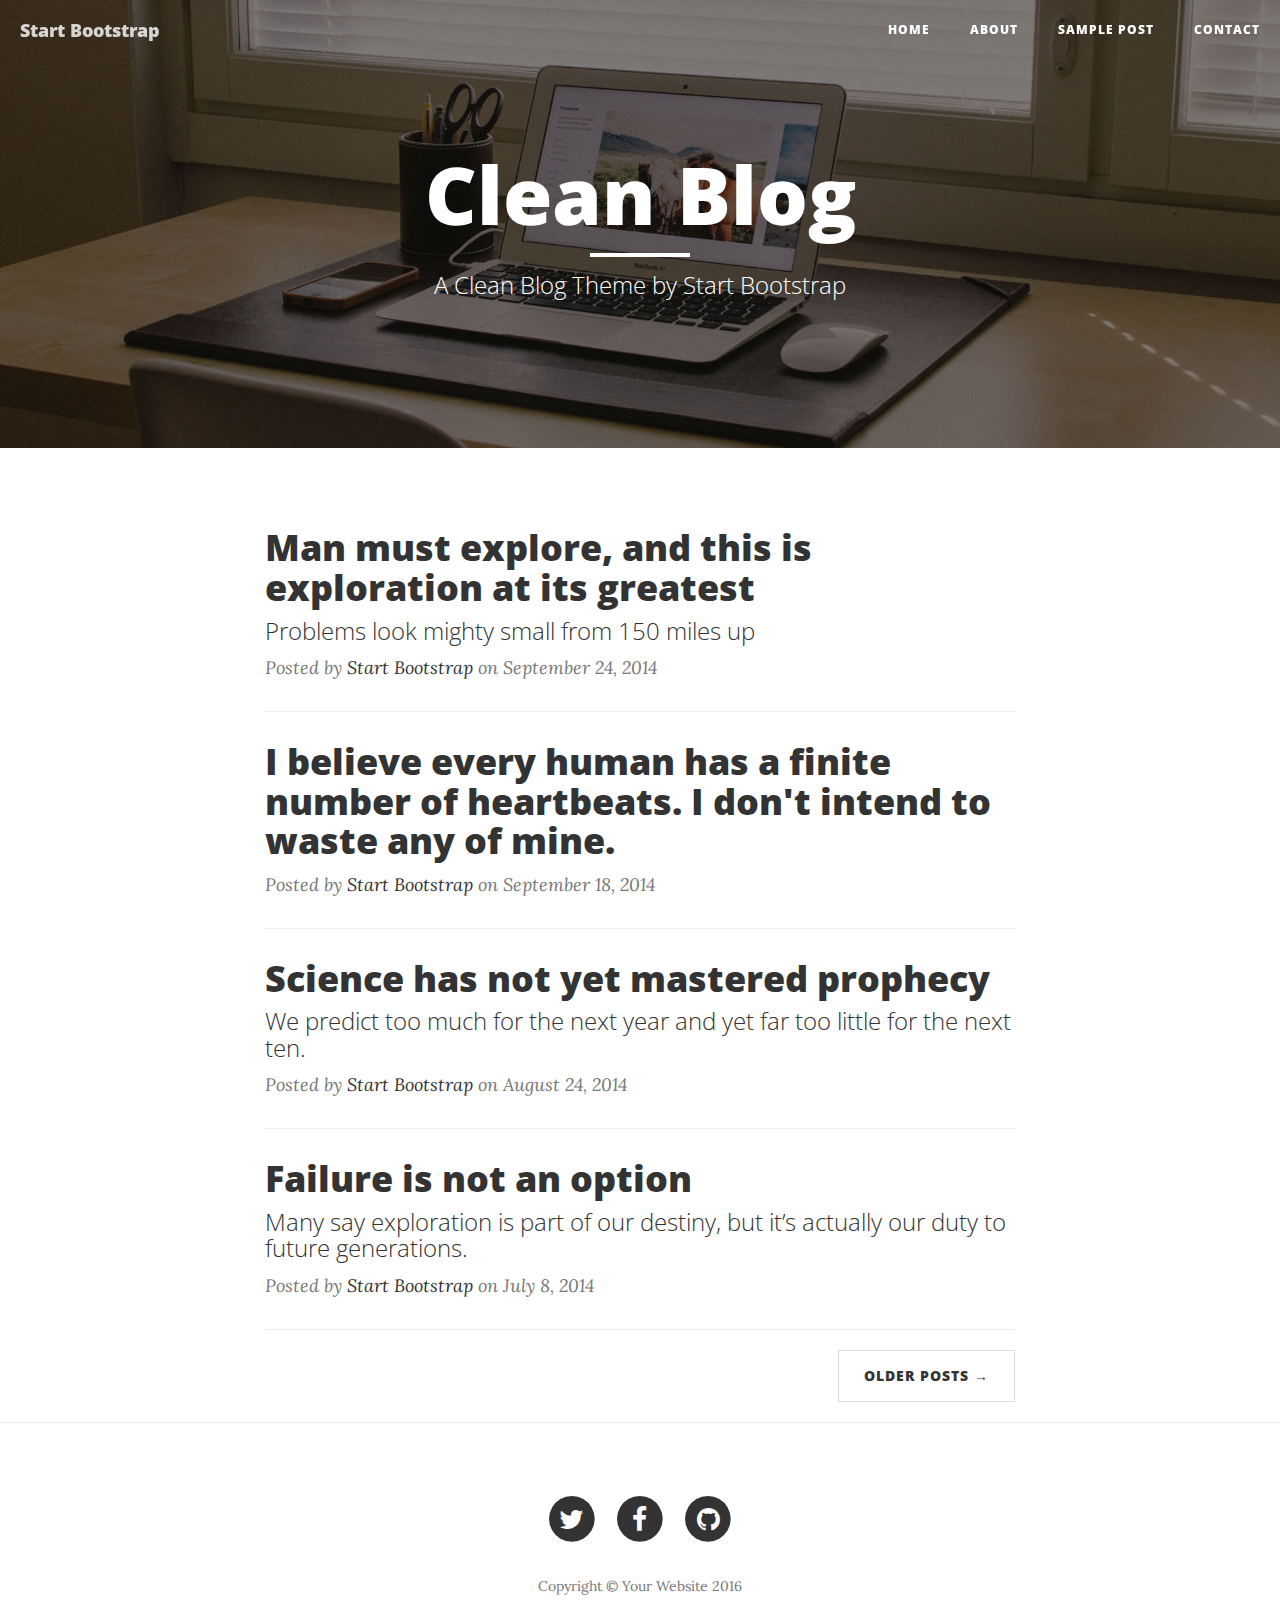
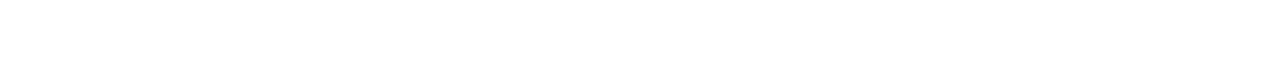
==== index.html @ 901af101 "" ====
<!DOCTYPE html>
<html lang="en">

<head>

    <meta charset="utf-8">
    <meta http-equiv="X-UA-Compatible" content="IE=edge">
    <meta name="viewport" content="width=device-width, initial-scale=1">
    <meta name="description" content="">
    <meta name="author" content="">
	<link rel="shortcut icon" href="/favicon.ico" type="image/x-icon">
	<link rel="icon" href="/favicon.ico" type="image/x-icon">
    <title>五块砖.com</title>

    <!-- Bootstrap Core CSS -->
    <link href="vendor/bootstrap/css/bootstrap.min.css" rel="stylesheet">

    <!-- Theme CSS -->
    <link href="css/clean-blog.min.css" rel="stylesheet">

    <!-- Custom Fonts -->
    <link href="vendor/font-awesome/css/font-awesome.min.css" rel="stylesheet" type="text/css">
    <link href='https://fonts.googleapis.com/css?family=Lora:400,700,400italic,700italic' rel='stylesheet' type='text/css'>
    <link href='https://fonts.googleapis.com/css?family=Open+Sans:300italic,400italic,600italic,700italic,800italic,400,300,600,700,800' rel='stylesheet' type='text/css'>

    <!-- HTML5 Shim and Respond.js IE8 support of HTML5 elements and media queries -->
    <!-- WARNING: Respond.js doesn't work if you view the page via file:// -->
    <!--[if lt IE 9]>
        <script src="https://oss.maxcdn.com/libs/html5shiv/3.7.0/html5shiv.js"></script>
        <script src="https://oss.maxcdn.com/libs/respond.js/1.4.2/respond.min.js"></script>
    <![endif]-->

</head>

<body>

    <!-- Navigation -->
    <nav class="navbar navbar-default navbar-custom navbar-fixed-top">
        <div class="container-fluid">
            <!-- Brand and toggle get grouped for better mobile display -->
            <div class="navbar-header page-scroll">
                <button type="button" class="navbar-toggle" data-toggle="collapse" data-target="#bs-example-navbar-collapse-1">
                    <span class="sr-only">Toggle navigation</span>
                    Menu <i class="fa fa-bars"></i>
                </button>
                <a class="navbar-brand" href="index.html">Start Bootstrap</a>
            </div>

            <!-- Collect the nav links, forms, and other content for toggling -->
            <div class="collapse navbar-collapse" id="bs-example-navbar-collapse-1">
                <ul class="nav navbar-nav navbar-right">
                    <li>
                        <a href="index.html">Home</a>
                    </li>
                    <li>
                        <a href="about.html">About</a>
                    </li>
                    <li>
                        <a href="post.html">Sample Post</a>
                    </li>
                    <li>
                        <a href="contact.html">Contact</a>
                    </li>
                </ul>
            </div>
            <!-- /.navbar-collapse -->
        </div>
        <!-- /.container -->
    </nav>

    <!-- Page Header -->
    <!-- Set your background image for this header on the line below. -->
    <header class="intro-header" style="background-image: url('img/home-bg.jpg')">
        <div class="container">
            <div class="row">
                <div class="col-lg-8 col-lg-offset-2 col-md-10 col-md-offset-1">
                    <div class="site-heading">
                        <h1>Clean Blog</h1>
                        <hr class="small">
                        <span class="subheading">A Clean Blog Theme by Start Bootstrap</span>
                    </div>
                </div>
            </div>
        </div>
    </header>

    <!-- Main Content -->
    <div class="container">
        <div class="row">
            <div class="col-lg-8 col-lg-offset-2 col-md-10 col-md-offset-1">
                <div class="post-preview">
                    <a href="post.html">
                        <h2 class="post-title">
                            Man must explore, and this is exploration at its greatest
                        </h2>
                        <h3 class="post-subtitle">
                            Problems look mighty small from 150 miles up
                        </h3>
                    </a>
                    <p class="post-meta">Posted by <a href="#">Start Bootstrap</a> on September 24, 2014</p>
                </div>
                <hr>
                <div class="post-preview">
                    <a href="post.html">
                        <h2 class="post-title">
                            I believe every human has a finite number of heartbeats. I don't intend to waste any of mine.
                        </h2>
                    </a>
                    <p class="post-meta">Posted by <a href="#">Start Bootstrap</a> on September 18, 2014</p>
                </div>
                <hr>
                <div class="post-preview">
                    <a href="post.html">
                        <h2 class="post-title">
                            Science has not yet mastered prophecy
                        </h2>
                        <h3 class="post-subtitle">
                            We predict too much for the next year and yet far too little for the next ten.
                        </h3>
                    </a>
                    <p class="post-meta">Posted by <a href="#">Start Bootstrap</a> on August 24, 2014</p>
                </div>
                <hr>
                <div class="post-preview">
                    <a href="post.html">
                        <h2 class="post-title">
                            Failure is not an option
                        </h2>
                        <h3 class="post-subtitle">
                            Many say exploration is part of our destiny, but it’s actually our duty to future generations.
                        </h3>
                    </a>
                    <p class="post-meta">Posted by <a href="#">Start Bootstrap</a> on July 8, 2014</p>
                </div>
                <hr>
                <!-- Pager -->
                <ul class="pager">
                    <li class="next">
                        <a href="#">Older Posts &rarr;</a>
                    </li>
                </ul>
            </div>
        </div>
    </div>

    <hr>

    <!-- Footer -->
    <footer>
        <div class="container">
            <div class="row">
                <div class="col-lg-8 col-lg-offset-2 col-md-10 col-md-offset-1">
                    <ul class="list-inline text-center">
                        <li>
                            <a href="#">
                                <span class="fa-stack fa-lg">
                                    <i class="fa fa-circle fa-stack-2x"></i>
                                    <i class="fa fa-twitter fa-stack-1x fa-inverse"></i>
                                </span>
                            </a>
                        </li>
                        <li>
                            <a href="#">
                                <span class="fa-stack fa-lg">
                                    <i class="fa fa-circle fa-stack-2x"></i>
                                    <i class="fa fa-facebook fa-stack-1x fa-inverse"></i>
                                </span>
                            </a>
                        </li>
                        <li>
                            <a href="#">
                                <span class="fa-stack fa-lg">
                                    <i class="fa fa-circle fa-stack-2x"></i>
                                    <i class="fa fa-github fa-stack-1x fa-inverse"></i>
                                </span>
                            </a>
                        </li>
                    </ul>
                    <p class="copyright text-muted">Copyright &copy; Your Website 2016</p>
                </div>
            </div>
        </div>
    </footer>

    <!-- jQuery -->
    <script src="vendor/jquery/jquery.min.js"></script>

    <!-- Bootstrap Core JavaScript -->
    <script src="vendor/bootstrap/js/bootstrap.min.js"></script>

    <!-- Contact Form JavaScript -->
    <script src="js/jqBootstrapValidation.js"></script>
    <script src="js/contact_me.js"></script>

    <!-- Theme JavaScript -->
    <script src="js/clean-blog.min.js"></script>

</body>

</html>
---- css/clean-blog.min.css ----
/*!
 * Start Bootstrap - Clean Blog v3.3.7+1 (http://startbootstrap.com/template-overviews/clean-blog)
 * Copyright 2013-2016 Start Bootstrap
 * Licensed under MIT (https://github.com/BlackrockDigital/startbootstrap/blob/gh-pages/LICENSE)
 */a,body{color:#333}.navbar-custom .nav li a,.navbar-custom .navbar-brand,h1,h2,h3,h4,h5,h6{font-weight:800}.caption,.intro-header .page-heading,.intro-header .site-heading,footer .copyright{text-align:center}body{font-family:Lora,'Times New Roman',serif;font-size:20px;-webkit-tap-highlight-color:#0085A1}.intro-header .page-heading .subheading,.intro-header .post-heading .subheading,.intro-header .site-heading .subheading,.navbar-custom,h1,h2,h3,h4,h5,h6{font-family:'Open Sans','Helvetica Neue',Helvetica,Arial,sans-serif}p{line-height:1.5;margin:30px 0}p a{text-decoration:underline}a:focus,a:hover{color:#0085A1}a img:focus,a img:hover{cursor:zoom-in}blockquote{color:#777;font-style:italic}hr.small{max-width:100px;margin:15px auto;border-width:4px;border-color:#fff}.navbar-custom{position:absolute;top:0;left:0;width:100%;z-index:3}.navbar-custom .navbar-header .navbar-toggle{color:#777;font-weight:800;text-transform:uppercase;font-size:12px}.navbar-custom .nav li a{text-transform:uppercase;font-size:12px;letter-spacing:1px}@media only screen and (min-width:768px){.navbar-custom{background:0 0;border-bottom:1px solid transparent}.navbar-custom .navbar-brand{color:#fff;padding:20px}.navbar-custom .navbar-brand:focus,.navbar-custom .navbar-brand:hover{color:rgba(255,255,255,.8)}.navbar-custom .nav li a{color:#fff;padding:20px}.navbar-custom .nav li a:focus,.navbar-custom .nav li a:hover{color:rgba(255,255,255,.8)}}@media only screen and (min-width:1170px){.navbar-custom{-webkit-transition:background-color .3s;-moz-transition:background-color .3s;transition:background-color .3s;-webkit-transform:translate3d(0,0,0);-moz-transform:translate3d(0,0,0);-ms-transform:translate3d(0,0,0);-o-transform:translate3d(0,0,0);transform:translate3d(0,0,0);-webkit-backface-visibility:hidden;backface-visibility:hidden}.navbar-custom.is-fixed{position:fixed;top:-61px;background-color:rgba(255,255,255,.9);border-bottom:1px solid #f2f2f2;-webkit-transition:-webkit-transform .3s;-moz-transition:-moz-transform .3s;transition:transform .3s}.navbar-custom.is-fixed .navbar-brand{color:#333}.navbar-custom.is-fixed .navbar-brand:focus,.navbar-custom.is-fixed .navbar-brand:hover{color:#0085A1}.navbar-custom.is-fixed .nav li a{color:#333}.navbar-custom.is-fixed .nav li a:focus,.navbar-custom.is-fixed .nav li a:hover{color:#0085A1}.navbar-custom.is-visible{-webkit-transform:translate3d(0,100%,0);-moz-transform:translate3d(0,100%,0);-ms-transform:translate3d(0,100%,0);-o-transform:translate3d(0,100%,0);transform:translate3d(0,100%,0)}}.intro-header{background:center center no-repeat;-webkit-background-size:cover;-moz-background-size:cover;background-size:cover;-o-background-size:cover;margin-bottom:50px}.intro-header .page-heading,.intro-header .post-heading,.intro-header .site-heading{padding:100px 0 50px;color:#fff}.intro-header .page-heading h1,.intro-header .site-heading h1{margin-top:0;font-size:50px}.intro-header .page-heading .subheading,.intro-header .site-heading .subheading{font-size:24px;line-height:1.1;display:block;font-weight:300;margin:10px 0 0}@media only screen and (min-width:768px){.intro-header .page-heading,.intro-header .post-heading,.intro-header .site-heading{padding:150px 0}.intro-header .page-heading h1,.intro-header .site-heading h1{font-size:80px}}.intro-header .post-heading h1{font-size:35px}.intro-header .post-heading .meta,.intro-header .post-heading .subheading{line-height:1.1;display:block}.intro-header .post-heading .subheading{font-size:24px;margin:10px 0 30px;font-weight:600}.intro-header .post-heading .meta{font-family:Lora,'Times New Roman',serif;font-style:italic;font-weight:300;font-size:20px}.intro-header .post-heading .meta a{color:#fff}@media only screen and (min-width:768px){.intro-header .post-heading h1{font-size:55px}.intro-header .post-heading .subheading{font-size:30px}}.post-preview>a{color:#333}.post-preview>a:focus,.post-preview>a:hover{text-decoration:none;color:#0085A1}.post-preview>a>.post-title{font-size:30px;margin-top:30px;margin-bottom:10px}.post-preview>a>.post-subtitle{margin:0 0 10px;font-weight:300}.post-preview>.post-meta{color:#777;font-size:18px;font-style:italic;margin-top:0}.post-preview>.post-meta>a{text-decoration:none;color:#333}.post-preview>.post-meta>a:focus,.post-preview>.post-meta>a:hover{color:#0085A1;text-decoration:underline}@media only screen and (min-width:768px){.post-preview>a>.post-title{font-size:36px}}.section-heading{font-size:36px;margin-top:60px;font-weight:700}.btn,.pager li>a,.pager li>span{font-family:'Open Sans','Helvetica Neue',Helvetica,Arial,sans-serif;text-transform:uppercase;font-weight:800;letter-spacing:1px}.caption{font-size:14px;padding:10px;font-style:italic;margin:0;display:block;border-bottom-right-radius:5px;border-bottom-left-radius:5px}footer{padding:50px 0 65px}footer .list-inline{margin:0;padding:0}footer .copyright{font-size:14px;margin-bottom:0}.floating-label-form-group{font-size:14px;position:relative;margin-bottom:0;padding-bottom:.5em;border-bottom:1px solid #eee}.floating-label-form-group input,.floating-label-form-group textarea{z-index:1;position:relative;padding-right:0;padding-left:0;border:none;border-radius:0;font-size:1.5em;background:0 0;box-shadow:none!important;resize:none}.floating-label-form-group label{display:block;z-index:0;position:relative;top:2em;margin:0;font-size:.85em;line-height:1.764705882em;vertical-align:middle;vertical-align:baseline;opacity:0;-webkit-transition:top .3s ease,opacity .3s ease;-moz-transition:top .3s ease,opacity .3s ease;-ms-transition:top .3s ease,opacity .3s ease;transition:top .3s ease,opacity .3s ease}.floating-label-form-group::not(:first-child){padding-left:14px;border-left:1px solid #eee}.floating-label-form-group-with-value label{top:0;opacity:1}.floating-label-form-group-with-focus label{color:#0085A1}form .row:first-child .floating-label-form-group{border-top:1px solid #eee}.btn{font-size:14px;border-radius:0;padding:15px 25px}.btn-lg{font-size:16px;padding:25px 35px}.btn-default:focus,.btn-default:hover{background-color:#0085A1;border:1px solid #0085A1;color:#fff}.pager{margin:20px 0 0}.pager li>a,.pager li>span{font-size:14px;padding:15px 25px;background-color:#fff;border-radius:0}.pager li>a:focus,.pager li>a:hover{color:#fff;background-color:#0085A1;border:1px solid #0085A1}.pager .disabled>a,.pager .disabled>a:focus,.pager .disabled>a:hover,.pager .disabled>span{color:#777;background-color:#333;cursor:not-allowed}::-moz-selection{color:#fff;text-shadow:none;background:#0085A1}::selection{color:#fff;text-shadow:none;background:#0085A1}img::selection{color:#fff;background:0 0}img::-moz-selection{color:#fff;background:0 0}
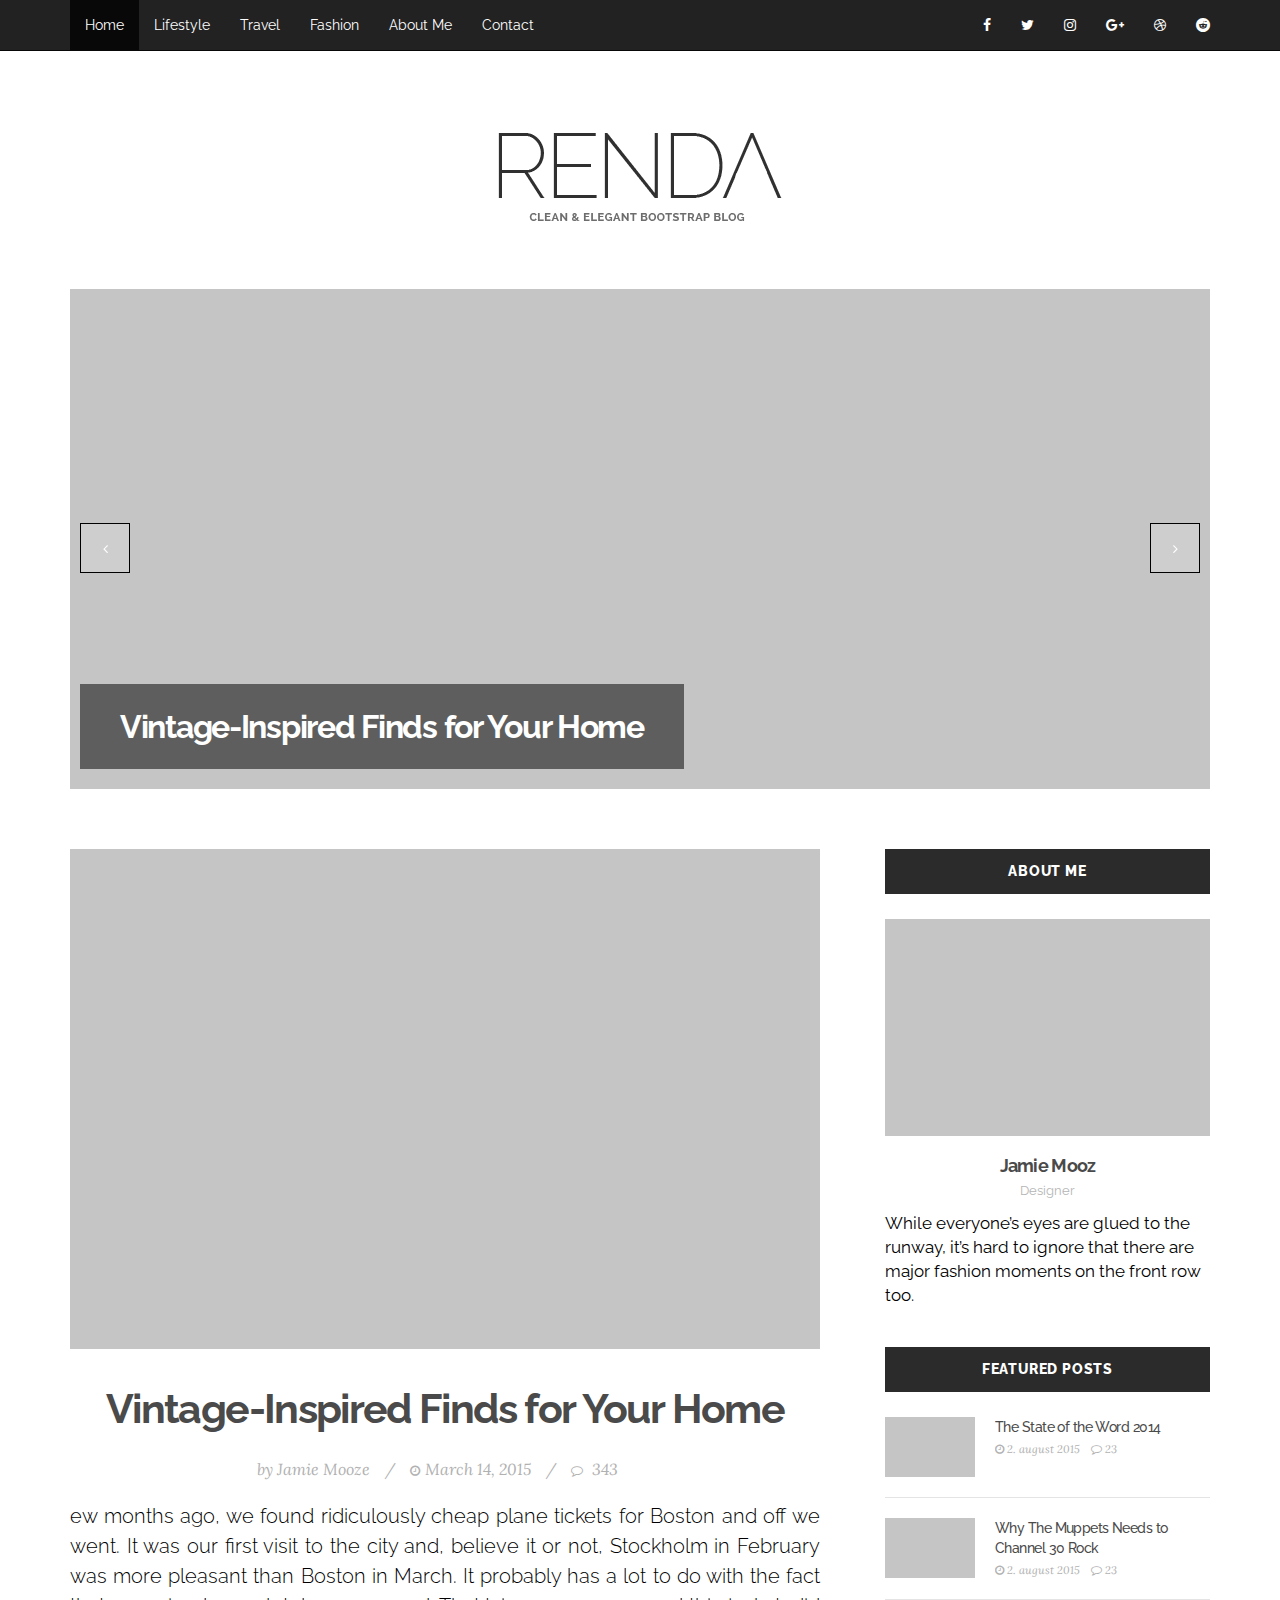
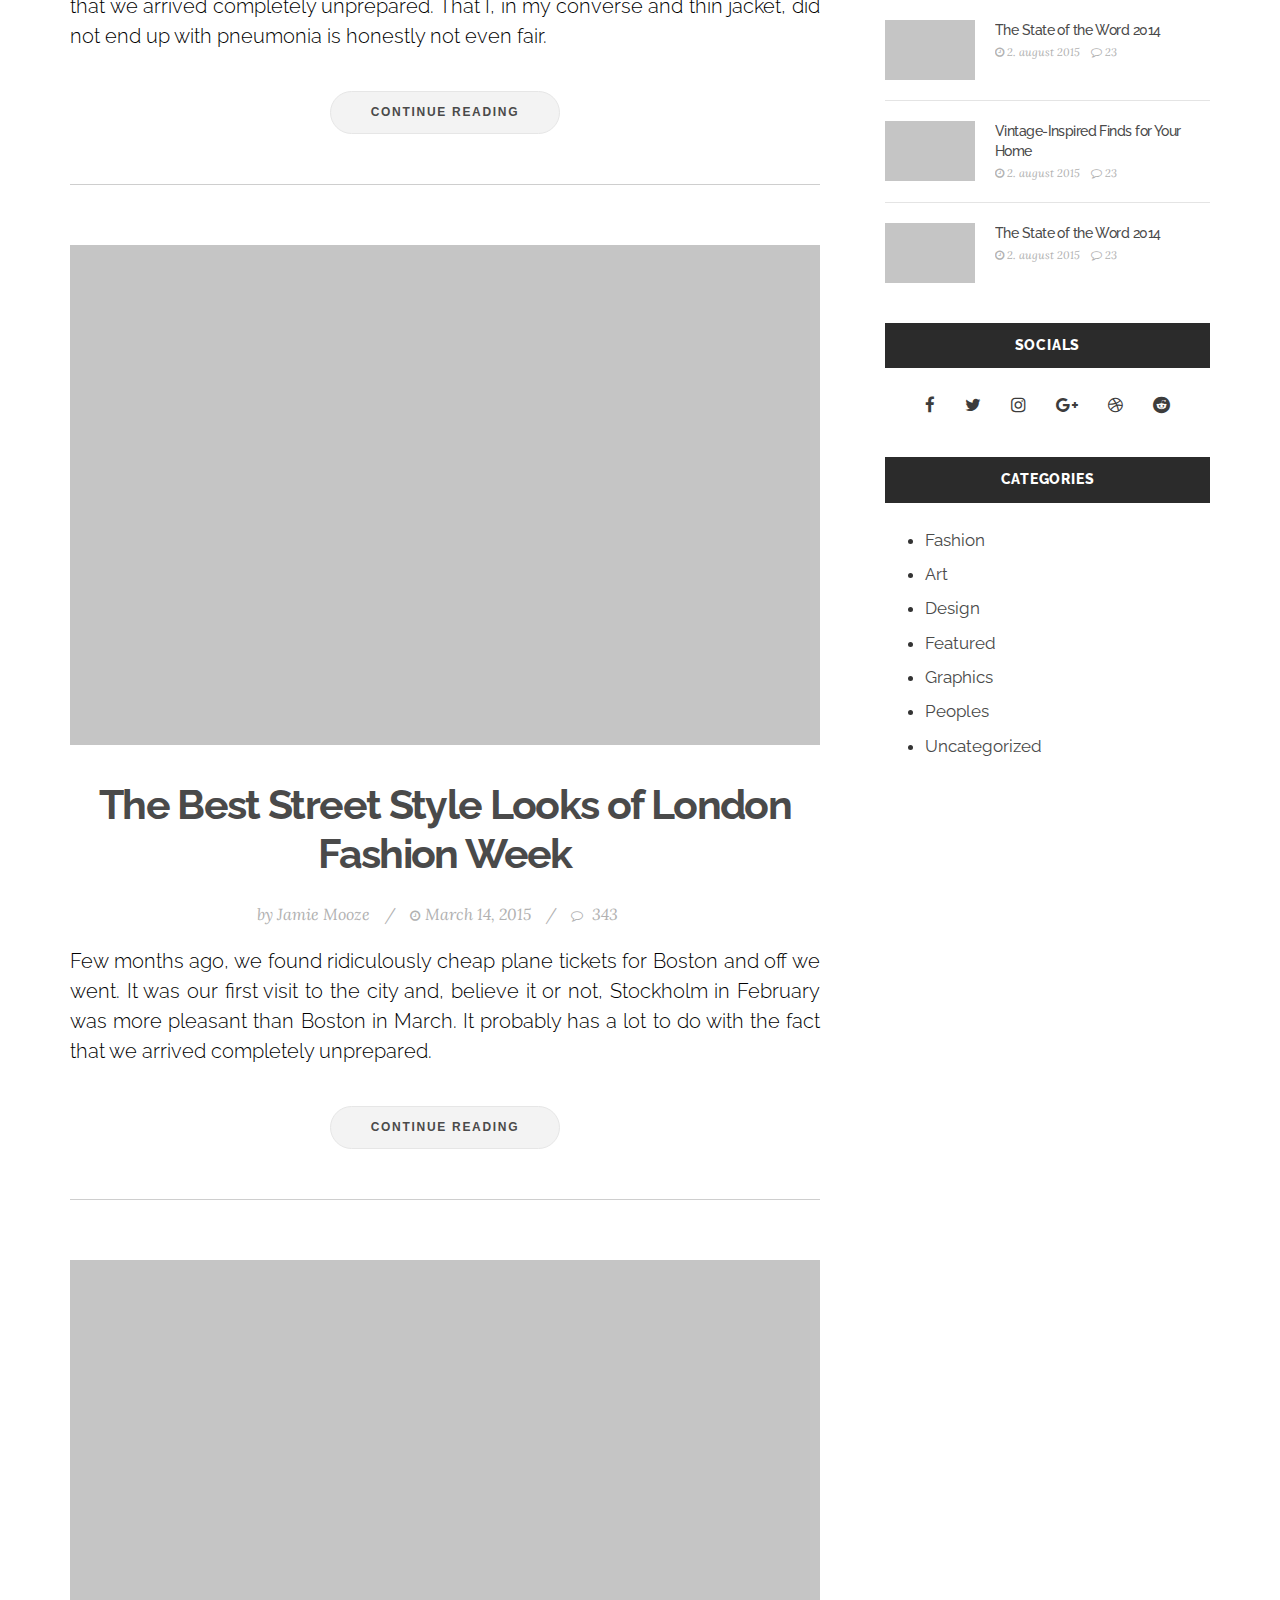
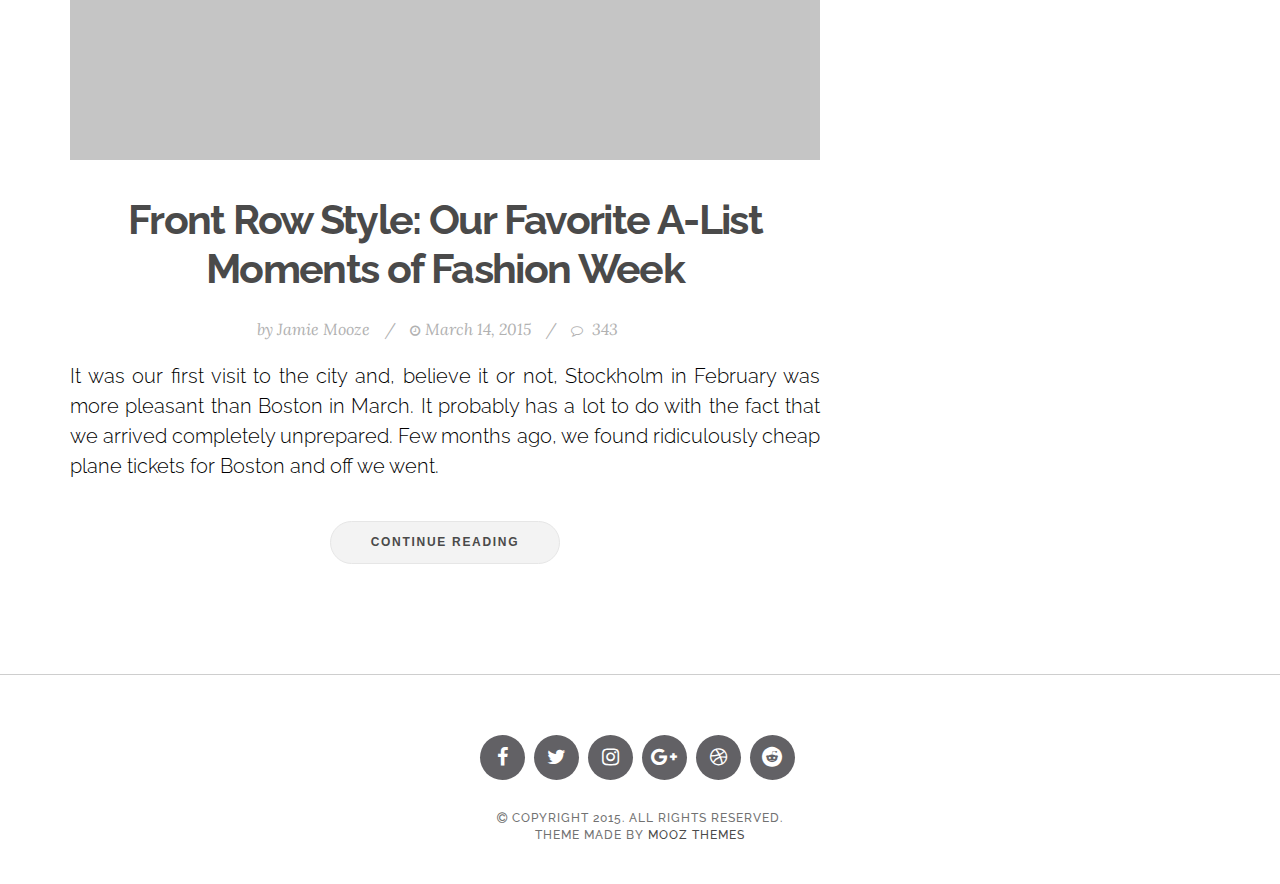
==== commit f1a88f41: "" ====
--- a/index.html
+++ b/index.html
@@ -1,200 +1,240 @@
 <!DOCTYPE html>
 <html lang="en">
-
-<head>
-
-    <meta charset="utf-8">
-    <meta http-equiv="X-UA-Compatible" content="IE=edge">
-    <meta name="viewport" content="width=device-width, initial-scale=1">
-    <meta name="description" content="">
-    <meta name="author" content="">
-	<link rel="shortcut icon" href="/favicon.ico" type="image/x-icon">
-	<link rel="icon" href="/favicon.ico" type="image/x-icon">
-    <title>五块砖.com</title>
-
-    <!-- Bootstrap Core CSS -->
-    <link href="vendor/bootstrap/css/bootstrap.min.css" rel="stylesheet">
-
-    <!-- Theme CSS -->
-    <link href="css/clean-blog.min.css" rel="stylesheet">
-
-    <!-- Custom Fonts -->
-    <link href="vendor/font-awesome/css/font-awesome.min.css" rel="stylesheet" type="text/css">
-    <link href='https://fonts.googleapis.com/css?family=Lora:400,700,400italic,700italic' rel='stylesheet' type='text/css'>
-    <link href='https://fonts.googleapis.com/css?family=Open+Sans:300italic,400italic,600italic,700italic,800italic,400,300,600,700,800' rel='stylesheet' type='text/css'>
-
-    <!-- HTML5 Shim and Respond.js IE8 support of HTML5 elements and media queries -->
-    <!-- WARNING: Respond.js doesn't work if you view the page via file:// -->
-    <!--[if lt IE 9]>
-        <script src="https://oss.maxcdn.com/libs/html5shiv/3.7.0/html5shiv.js"></script>
-        <script src="https://oss.maxcdn.com/libs/respond.js/1.4.2/respond.min.js"></script>
-    <![endif]-->
-
-</head>
-
-<body>
-
-    <!-- Navigation -->
-    <nav class="navbar navbar-default navbar-custom navbar-fixed-top">
-        <div class="container-fluid">
-            <!-- Brand and toggle get grouped for better mobile display -->
-            <div class="navbar-header page-scroll">
-                <button type="button" class="navbar-toggle" data-toggle="collapse" data-target="#bs-example-navbar-collapse-1">
-                    <span class="sr-only">Toggle navigation</span>
-                    Menu <i class="fa fa-bars"></i>
-                </button>
-                <a class="navbar-brand" href="index.html">Start Bootstrap</a>
-            </div>
-
-            <!-- Collect the nav links, forms, and other content for toggling -->
-            <div class="collapse navbar-collapse" id="bs-example-navbar-collapse-1">
-                <ul class="nav navbar-nav navbar-right">
-                    <li>
-                        <a href="index.html">Home</a>
-                    </li>
-                    <li>
-                        <a href="about.html">About</a>
-                    </li>
-                    <li>
-                        <a href="post.html">Sample Post</a>
-                    </li>
-                    <li>
-                        <a href="contact.html">Contact</a>
-                    </li>
-                </ul>
-            </div>
-            <!-- /.navbar-collapse -->
-        </div>
-        <!-- /.container -->
-    </nav>
-
-    <!-- Page Header -->
-    <!-- Set your background image for this header on the line below. -->
-    <header class="intro-header" style="background-image: url('img/home-bg.jpg')">
-        <div class="container">
-            <div class="row">
-                <div class="col-lg-8 col-lg-offset-2 col-md-10 col-md-offset-1">
-                    <div class="site-heading">
-                        <h1>Clean Blog</h1>
-                        <hr class="small">
-                        <span class="subheading">A Clean Blog Theme by Start Bootstrap</span>
-                    </div>
-                </div>
-            </div>
-        </div>
-    </header>
-
-    <!-- Main Content -->
-    <div class="container">
-        <div class="row">
-            <div class="col-lg-8 col-lg-offset-2 col-md-10 col-md-offset-1">
-                <div class="post-preview">
-                    <a href="post.html">
-                        <h2 class="post-title">
-                            Man must explore, and this is exploration at its greatest
-                        </h2>
-                        <h3 class="post-subtitle">
-                            Problems look mighty small from 150 miles up
-                        </h3>
-                    </a>
-                    <p class="post-meta">Posted by <a href="#">Start Bootstrap</a> on September 24, 2014</p>
-                </div>
-                <hr>
-                <div class="post-preview">
-                    <a href="post.html">
-                        <h2 class="post-title">
-                            I believe every human has a finite number of heartbeats. I don't intend to waste any of mine.
-                        </h2>
-                    </a>
-                    <p class="post-meta">Posted by <a href="#">Start Bootstrap</a> on September 18, 2014</p>
-                </div>
-                <hr>
-                <div class="post-preview">
-                    <a href="post.html">
-                        <h2 class="post-title">
-                            Science has not yet mastered prophecy
-                        </h2>
-                        <h3 class="post-subtitle">
-                            We predict too much for the next year and yet far too little for the next ten.
-                        </h3>
-                    </a>
-                    <p class="post-meta">Posted by <a href="#">Start Bootstrap</a> on August 24, 2014</p>
-                </div>
-                <hr>
-                <div class="post-preview">
-                    <a href="post.html">
-                        <h2 class="post-title">
-                            Failure is not an option
-                        </h2>
-                        <h3 class="post-subtitle">
-                            Many say exploration is part of our destiny, but it’s actually our duty to future generations.
-                        </h3>
-                    </a>
-                    <p class="post-meta">Posted by <a href="#">Start Bootstrap</a> on July 8, 2014</p>
-                </div>
-                <hr>
-                <!-- Pager -->
-                <ul class="pager">
-                    <li class="next">
-                        <a href="#">Older Posts &rarr;</a>
-                    </li>
-                </ul>
-            </div>
-        </div>
-    </div>
-
-    <hr>
-
-    <!-- Footer -->
-    <footer>
-        <div class="container">
-            <div class="row">
-                <div class="col-lg-8 col-lg-offset-2 col-md-10 col-md-offset-1">
-                    <ul class="list-inline text-center">
-                        <li>
-                            <a href="#">
-                                <span class="fa-stack fa-lg">
-                                    <i class="fa fa-circle fa-stack-2x"></i>
-                                    <i class="fa fa-twitter fa-stack-1x fa-inverse"></i>
-                                </span>
-                            </a>
-                        </li>
-                        <li>
-                            <a href="#">
-                                <span class="fa-stack fa-lg">
-                                    <i class="fa fa-circle fa-stack-2x"></i>
-                                    <i class="fa fa-facebook fa-stack-1x fa-inverse"></i>
-                                </span>
-                            </a>
-                        </li>
-                        <li>
-                            <a href="#">
-                                <span class="fa-stack fa-lg">
-                                    <i class="fa fa-circle fa-stack-2x"></i>
-                                    <i class="fa fa-github fa-stack-1x fa-inverse"></i>
-                                </span>
-                            </a>
-                        </li>
-                    </ul>
-                    <p class="copyright text-muted">Copyright &copy; Your Website 2016</p>
-                </div>
-            </div>
-        </div>
-    </footer>
-
-    <!-- jQuery -->
-    <script src="vendor/jquery/jquery.min.js"></script>
-
-    <!-- Bootstrap Core JavaScript -->
-    <script src="vendor/bootstrap/js/bootstrap.min.js"></script>
-
-    <!-- Contact Form JavaScript -->
-    <script src="js/jqBootstrapValidation.js"></script>
-    <script src="js/contact_me.js"></script>
-
-    <!-- Theme JavaScript -->
-    <script src="js/clean-blog.min.js"></script>
-
-</body>
-
-</html>
+	<head>
+		<meta charset="utf-8">
+		<meta http-equiv="X-UA-Compatible" content="IE=edge">
+		<meta name="viewport" content="width=device-width, initial-scale=1">
+		<!-- The above 3 meta tags *must* come first in the head; any other head content must come *after* these tags -->
+		<meta name="description" content="">
+		<meta name="author" content="">
+		<link rel="icon" href="favicon.ico">
+		<title>五块砖.com</title>
+
+		<!-- Bootstrap core CSS -->
+		<link href="css/bootstrap.min.css" rel="stylesheet">
+		<link rel="stylesheet" href="https://maxcdn.bootstrapcdn.com/font-awesome/4.4.0/css/font-awesome.min.css">
+		<!-- Custom styles for this template -->
+		<link href="css/jquery.bxslider.css" rel="stylesheet">
+		<link href="css/style.css" rel="stylesheet">
+	</head>
+	<body>
+		<!-- Navigation -->
+		<nav class="navbar navbar-inverse navbar-fixed-top">
+			<div class="container">
+				<div class="navbar-header">
+					<button type="button" class="navbar-toggle collapsed" data-toggle="collapse" data-target="#navbar" aria-expanded="false" aria-controls="navbar">
+					<span class="sr-only">Toggle navigation</span>
+					<span class="icon-bar"></span>
+					<span class="icon-bar"></span>
+					<span class="icon-bar"></span>
+					</button>
+				</div>
+				<div id="navbar" class="collapse navbar-collapse">
+					<ul class="nav navbar-nav">
+						<li class="active"><a href="index.html">Home</a></li>
+						<li><a href="#about">Lifestyle</a></li>
+						<li><a href="#contact">Travel</a></li>
+						<li><a href="#contact">Fashion</a></li>
+						<li><a href="about.html">About Me</a></li>
+						<li><a href="about.html">Contact</a></li>
+					</ul>
+
+					<ul class="nav navbar-nav navbar-right">
+						<li><a href="#"><i class="fa fa-facebook"></i></a></li>
+						<li><a href="#"><i class="fa fa-twitter"></i></a></li>
+						<li><a href="#"><i class="fa fa-instagram"></i></a></li>
+						<li><a href="#"><i class="fa fa-google-plus"></i></a></li>
+						<li><a href="#"><i class="fa fa-dribbble"></i></a></li>
+						<li><a href="#"><i class="fa fa-reddit"></i></a></li>
+					</ul>
+
+				</div>
+				<!--/.nav-collapse -->
+			</div>
+		</nav>
+
+		<div class="container">
+		<header>
+			<a href="index.html"><img src="images/logo.png"></a>
+		</header>
+		<section class="main-slider">
+			<ul class="bxslider">
+				<li><div class="slider-item"><img src="images/1140x500-2.jpg" title="Funky roots" /><h2><a href="post.html" title="Vintage-Inspired Finds for Your Home">Vintage-Inspired Finds for Your Home</a></h2></div></li>
+				<li><div class="slider-item"><img src="images/1140x500-1.jpg" title="Funky roots" /><h2><a href="post.html" title="Vintage-Inspired Finds for Your Home">Vintage-Inspired Finds for Your Home</a></h2></div></li>
+				<li><div class="slider-item"><img src="images/1140x500-3.jpg" title="Funky roots" /><h2><a href="post.html" title="Vintage-Inspired Finds for Your Home">Vintage-Inspired Finds for Your Home</a></h2></div></li>
+			</ul>
+		</section>
+		<section>
+			<div class="row">
+				<div class="col-md-8">
+					<article class="blog-post">
+						<div class="blog-post-image">
+							<a href="post.html"><img src="images/750x500-1.jpg" alt=""></a>
+						</div>
+						<div class="blog-post-body">
+							<h2><a href="post.html">Vintage-Inspired Finds for Your Home</a></h2>
+							<div class="post-meta"><span>by <a href="#">Jamie Mooze</a></span>/<span><i class="fa fa-clock-o"></i>March 14, 2015</span>/<span><i class="fa fa-comment-o"></i> <a href="#">343</a></span></div>
+							<p>ew months ago, we found ridiculously cheap plane tickets for Boston and off we went. It was our first visit to the city and, believe it or not, Stockholm in February was more pleasant than Boston in March. It probably has a lot to do with the fact that we arrived completely unprepared. That I, in my converse and thin jacket, did not end up with pneumonia is honestly not even fair.</p>
+							<div class="read-more"><a href="#">Continue Reading</a></div>
+						</div>
+					</article>
+					<!-- article -->
+					<article class="blog-post">
+						<div class="blog-post-image">
+							<a href="post.html"><img src="images/750x500-2.jpg" alt=""></a>
+						</div>
+						<div class="blog-post-body">
+							<h2><a href="post.html">The Best Street Style Looks of London Fashion Week</a></h2>
+							<div class="post-meta"><span>by <a href="#">Jamie Mooze</a></span>/<span><i class="fa fa-clock-o"></i>March 14, 2015</span>/<span><i class="fa fa-comment-o"></i> <a href="#">343</a></span></div>
+							<p>Few months ago, we found ridiculously cheap plane tickets for Boston and off we went. It was our first visit to the city and, believe it or not, Stockholm in February was more pleasant than Boston in March. It probably has a lot to do with the fact that we arrived completely unprepared.</p>
+							<div class="read-more"><a href="#">Continue Reading</a></div>
+						</div>
+					</article>
+					<!-- article -->
+					<article class="blog-post">
+						<div class="blog-post-image">
+							<a href="post.html"><img src="images/750x500-3.jpg" alt=""></a>
+						</div>
+						<div class="blog-post-body">
+							<h2><a href="post.html">Front Row Style: Our Favorite A-List Moments of Fashion Week</a></h2>
+							<div class="post-meta"><span>by <a href="#">Jamie Mooze</a></span>/<span><i class="fa fa-clock-o"></i>March 14, 2015</span>/<span><i class="fa fa-comment-o"></i> <a href="#">343</a></span></div>
+							<p>It was our first visit to the city and, believe it or not, Stockholm in February was more pleasant than Boston in March. It probably has a lot to do with the fact that we arrived completely unprepared. Few months ago, we found ridiculously cheap plane tickets for Boston and off we went.</p>
+							<div class="read-more"><a href="#">Continue Reading</a></div>
+						</div>
+					</article>
+				</div>
+				<div class="col-md-4 sidebar-gutter">
+					<aside>
+					<!-- sidebar-widget -->
+					<div class="sidebar-widget">
+						<h3 class="sidebar-title">About Me</h3>
+						<div class="widget-container widget-about">
+							<a href="post.html"><img src="images/author.jpg" alt=""></a>
+							<h4>Jamie Mooz</h4>
+							<div class="author-title">Designer</div>
+							<p>While everyone’s eyes are glued to the runway, it’s hard to ignore that there are major fashion moments on the front row too.</p>
+						</div>
+					</div>
+					<!-- sidebar-widget -->
+					<div class="sidebar-widget">
+						<h3 class="sidebar-title">Featured Posts</h3>
+						<div class="widget-container">
+							<article class="widget-post">
+								<div class="post-image">
+									<a href="post.html"><img src="images/90x60-1.jpg" alt=""></a>
+								</div>
+								<div class="post-body">
+									<h2><a href="post.html">The State of the Word 2014</a></h2>
+									<div class="post-meta">
+										<span><i class="fa fa-clock-o"></i> 2. august 2015</span> <span><a href="post.html"><i class="fa fa-comment-o"></i> 23</a></span>
+									</div>
+								</div>
+							</article>
+							<article class="widget-post">
+								<div class="post-image">
+									<a href="post.html"><img src="images/90x60-2.jpg" alt=""></a>
+								</div>
+								<div class="post-body">
+									<h2><a href="post.html">Why The Muppets Needs to Channel 30 Rock</a></h2>
+									<div class="post-meta">
+										<span><i class="fa fa-clock-o"></i> 2. august 2015</span> <span><a href="post.html"><i class="fa fa-comment-o"></i> 23</a></span>
+									</div>
+								</div>
+							</article>
+							<article class="widget-post">
+								<div class="post-image">
+									<a href="post.html"><img src="images/90x60-3.jpg" alt=""></a>
+								</div>
+								<div class="post-body">
+									<h2><a href="post.html">The State of the Word 2014</a></h2>
+									<div class="post-meta">
+										<span><i class="fa fa-clock-o"></i> 2. august 2015</span> <span><a href="post.html"><i class="fa fa-comment-o"></i> 23</a></span>
+									</div>
+								</div>
+							</article>
+							<article class="widget-post">
+								<div class="post-image">
+									<a href="post.html"><img src="images/90x60-4.jpg" alt=""></a>
+								</div>
+								<div class="post-body">
+									<h2><a href="post.html">Vintage-Inspired Finds for Your Home</a></h2>
+									<div class="post-meta">
+										<span><i class="fa fa-clock-o"></i> 2. august 2015</span> <span><a href="post.html"><i class="fa fa-comment-o"></i> 23</a></span>
+									</div>
+								</div>
+							</article>
+							<article class="widget-post">
+								<div class="post-image">
+									<a href="post.html"><img src="images/90x60-5.jpg" alt=""></a>
+								</div>
+								<div class="post-body">
+									<h2><a href="post.html">The State of the Word 2014</a></h2>
+									<div class="post-meta">
+										<span><i class="fa fa-clock-o"></i> 2. august 2015</span> <span><a href="post.html"><i class="fa fa-comment-o"></i> 23</a></span>
+									</div>
+								</div>
+							</article>
+						</div>
+					</div>
+					<!-- sidebar-widget -->
+					<div class="sidebar-widget">
+						<h3 class="sidebar-title">Socials</h3>
+						<div class="widget-container">
+							<div class="widget-socials">
+								<a href="#"><i class="fa fa-facebook"></i></a>
+								<a href="#"><i class="fa fa-twitter"></i></a>
+								<a href="#"><i class="fa fa-instagram"></i></a>
+								<a href="#"><i class="fa fa-google-plus"></i></a>
+								<a href="#"><i class="fa fa-dribbble"></i></a>
+								<a href="#"><i class="fa fa-reddit"></i></a>
+							</div>
+						</div>
+					</div>
+					<!-- sidebar-widget -->
+					<div class="sidebar-widget">
+						<h3 class="sidebar-title">Categories</h3>
+						<div class="widget-container">
+							<ul>
+								<li><a href="#">Fashion</a></li>
+								<li><a href="#">Art</a></li>
+								<li><a href="#">Design</a></li>
+								<li><a href="#">Featured</a></li>
+								<li><a href="#">Graphics</a></li>
+								<li><a href="#">Peoples</a></li>
+								<li><a href="#">Uncategorized</a></li>
+							</ul>
+						</div>
+					</div>
+					</div>
+					</aside>
+				</div>
+			</div>
+		</section>
+		</div><!-- /.container -->
+
+		<footer class="footer">
+
+			<div class="footer-socials">
+				<a href="#"><i class="fa fa-facebook"></i></a>
+				<a href="#"><i class="fa fa-twitter"></i></a>
+				<a href="#"><i class="fa fa-instagram"></i></a>
+				<a href="#"><i class="fa fa-google-plus"></i></a>
+				<a href="#"><i class="fa fa-dribbble"></i></a>
+				<a href="#"><i class="fa fa-reddit"></i></a>
+			</div>
+
+			<div class="footer-bottom">
+				<i class="fa fa-copyright"></i> Copyright 2015. All rights reserved.<br>
+				Theme made by <a href="http://www.moozthemes.com">MOOZ Themes</a>
+			</div>
+		</footer>
+
+		<!-- Bootstrap core JavaScript
+			================================================== -->
+		<!-- Placed at the end of the document so the pages load faster -->
+		<script src="https://ajax.googleapis.com/ajax/libs/jquery/1.11.3/jquery.min.js"></script>
+		<script src="js/bootstrap.min.js"></script>
+		<script src="js/jquery.bxslider.js"></script>
+		<script src="js/mooz.scripts.min.js"></script>
+	</body>
+</html>--- a/css/style.css
+++ b/css/style.css
@@ -0,0 +1,386 @@
+/*------------------------------------------------------------------
+[Color codes]
+Buttons, etc:	#726FB9 (blue)
+hover color:	#fed136 (yellow)
+-------------------------------------------------------------------*/
+/* main font for menu. */
+@import url(http://fonts.googleapis.com/css?family=Lora:400|Raleway:100,200,300,400,500,700,800);
+/*- General -*/
+body {
+	font-family: "Raleway", Sans-serif;
+	-webkit-font-smoothing: antialiased;
+}
+h1,
+h2,
+h3,
+h4,
+h5,
+h6 {
+	letter-spacing: -0.04em;
+	font-weight: 700;
+	font-style: normal;
+	font-family: "Raleway", Sans-serif;
+	color: #4A4A4A;
+}
+p {
+	font-family: 'Raleway', sans-serif;
+	font-size: 15px;
+	font-weight: 400;
+	line-height: 24px;
+	color: #000;
+}
+img {
+	max-width: 100%;
+	height: auto;
+}
+a {
+    color: #4A4A4A;	
+}
+a:hover, a:focus, a:active, a.active {
+	color: #fec503;
+}
+a, a:hover, a:focus, a:active, a.active {
+	outline: 0;
+	text-decoration: none;
+}
+::selection {
+	text-shadow: none;
+	background: #fed136;
+}
+section {
+	padding-bottom: 60px;
+}
+section:last-child {
+	padding-bottom: 0px;
+}
+/*- Reset bootstrap -*/
+@media (min-width: 1200px)
+.container {
+	width: 1260px;
+}
+.row-gutter {
+	margin-left: -20px;
+	margin-right: -20px;
+}
+.col-gutter {
+	padding-left: 20px;
+	padding-right: 20px;
+}
+.sidebar-gutter {
+	padding-left: 50px;
+}
+.navbar .navbar-nav > li > a {
+	color:#fff;
+}
+header {
+	margin: 130px 0 65px;
+	text-align: center;
+}
+/*- BX Slaider reset -*/
+.bxslider {
+	margin: 0;
+	padding: 0;
+}
+.bx-wrapper .bx-viewport {
+	left: 0;
+	-moz-box-shadow: none;
+	-webkit-box-shadow: none;
+	box-shadow: none;
+	border: none;
+}
+.bx-wrapper .bx-prev {
+	border: 1px solid #000;
+	background-image: none !important;
+	background-color: rgba(223, 223, 223, 0.34);
+}
+.bx-wrapper .bx-next {
+	border: 1px solid #000;
+	background-image: none !important;
+	background-color: rgba(223, 223, 223, 0.34);
+}
+.bx-wrapper .bx-prev:hover {
+	background-color: rgba(223, 223, 223, 0.34);
+}
+.bx-wrapper .bx-next:hover {
+	background-color: rgba(223, 223, 223, 0.34);
+}
+.bx-wrapper .bx-controls-direction a {
+	position: absolute;
+	top: 50%;
+	margin-top: -16px;
+	outline: 0;
+	width: 50px;
+	height: 50px;
+	text-indent: inherit;
+	z-index: 99;
+	color: #fff;
+	text-align: center;
+	line-height: 50px;
+}
+.main-slider img {
+	position: relative;
+}
+.main-slider h2 {
+	position: absolute;
+	bottom: 10px;
+	left: 10px;
+	background-color: rgba(0, 0, 0, 0.52);
+	color: #fff;
+	padding: 25px 40px;
+	font-size: 32px;
+}
+.main-slider h2 a {
+	color: #fff;
+}
+.main-slider h2 a:hover {
+	color: #dfdfdf;
+}
+/*- blog post -*/
+.blog-post {
+	padding-bottom: 30px;
+	margin-bottom: 60px;
+	border-bottom: 1px solid #CECECE;
+}
+.blog-post:last-child {
+	border-bottom: none;
+}
+.blog-post .blog-post-body {
+	text-align: center;
+	padding: 20px 0;
+}
+.blog-post .blog-post-body h2 {
+	margin: 0;
+	padding: 15px 0px 20px;
+	font-size: 41px;
+	line-height: 49px;
+}
+.blog-post .blog-post-body p {
+	text-align: justify;
+	font-size: 20px;
+	font-weight: 300;
+	line-height: 30px;
+	color: #000;
+}
+.blog-post .blog-post-body a {
+	color: #4A4A4A;
+	-webkit-transition: all 0.2s ease-out;
+	-moz-transition: all 0.2s ease-out;
+	-o-transition: all 0.2s ease-out;
+	transition: all 0.2s ease-out;
+}
+.blog-post .blog-post-body a:hover  {
+	color: #dddddd;
+}
+.blog-post .post-meta {
+	margin: 5px 0 20px;
+	font-weight: 400;
+	font-size: 16px;
+	color: #B1B1B1;
+	font-family: "Lora";
+	font-style: italic;
+}
+.blog-post .post-meta a {
+	color: #B1B1B1;
+}
+.blog-post .post-meta a:hover {
+	color: #fed136;
+}
+.blog-post .post-meta span {
+	padding-left: 15px;
+	padding-right: 15px;
+}
+.blog-post .post-meta span:first-child {
+	padding-left: 0;
+	padding-right: 15px;
+}
+.blog-post .post-meta i {
+	padding-right: 5px;
+	font-size: 12px;
+}
+.blog-post .read-more a {
+	display: inline-block;
+	padding: 12px 40px;
+	margin: 30px 0 0px;
+	border: 1px solid;
+	border-radius: 25px;
+	border-color: #E6E6E6;
+	background-color: #F3F3F3;
+	font-family: "Open Sans", Sans-serif;
+	text-transform: uppercase;
+	font-weight: 600;
+	font-size: 12px;
+	letter-spacing: 1.7px;
+	-webkit-transition: all 0.2s ease-out;
+	-moz-transition: all 0.2s ease-out;
+	-o-transition: all 0.2s ease-out;
+	transition: all 0.2s ease-out;
+}
+.blog-post .read-more a:hover {
+	background-color: #fed136;
+	border-color: #fed136;
+	color: #fff;
+}
+.blog-post .blog-post-text {
+	text-align: left;
+}
+.blog-post .blog-post-text p {
+	text-align: justify;
+	font-size: 17px;
+	font-weight: 400;
+	line-height: 28px;
+	color: #000;
+	letter-spacing: 0.1px;
+	margin-bottom: 30px;
+}
+/*- Sidebar -*/
+.sidebar-title {
+	background-color: #2B2B2B;
+	color: #fff;
+	text-align: center;
+	text-transform: uppercase;
+	font-weight: 800;
+	letter-spacing: 0.8px;
+	font-size: 14px;
+	padding: 15px 0;
+	margin: 0 0 25px;
+	font-family: "Raleway", Sans-serif;
+}
+.sidebar-widget {
+	margin-bottom: 40px;	
+}
+.sidebar-widget li {
+	font-size: 17px;
+	margin-bottom: 10px;
+}
+.widget-socials {
+	text-align: center;
+}
+.widget-socials a {
+	margin: 3px 8px;
+	padding: 5px;
+	font-size: 17px;
+	color: #3C3C3C;
+}
+.widget-about img {
+	width: 100%;
+}
+.widget-about h4 {
+	text-align: center;
+	margin: 20px 0 5px;
+}
+.widget-about .author-title {
+	font-size: 13px;
+	font-weight: 400;
+	line-height: 20px;
+	color: #B5B5B5;
+	text-align: center;
+}
+.widget-about p {
+	margin-top: 10px;
+	font-size: 17px;
+	line-height: 24px;
+	color: #000000;
+}
+.widget-post {
+	display: table;
+	margin: 0 0 20px 0;
+	border-bottom: 1px solid;
+	border-color: #E4E4E4;
+	padding-bottom: 20px;
+	width: 100%;
+}
+.widget-post:last-child {
+	border-bottom: none;
+	padding-bottom: 0px;
+	margin: 0px;
+}
+.widget-post .post-image {
+	float: left;
+	width: 90px;
+	vertical-align: middle;
+	position: relative;
+	margin-right: 20px;
+}
+.widget-review .post-image {
+	width: 70px;
+	margin-right: 15px;
+}
+.widget-post .post-body {
+	overflow: hidden;
+}
+.widget-post h2 {
+	margin: 0;
+	font-size: 14px;
+	font-weight: 500;
+	line-height: 20px;
+}
+.widget-post h2 a {
+	color: #4A4A4A;
+	-webkit-transition: all 0.2s ease-out;
+	-moz-transition: all 0.2s ease-out;
+	-o-transition: all 0.2s ease-out;
+	transition: all 0.2s ease-out;
+}
+.widget-post h2 a:hover {
+	color: #969696;
+}
+.widget-post .post-meta {
+	margin-top: 5px;
+	font-weight: 400;
+	font-size: 11px;
+	color: #B1B1B1;
+	font-family: "Lora";
+	font-style: italic;
+}
+.widget-post .post-meta span {
+	margin-right: 8px;
+}
+.widget-post .post-meta span a {
+	color: #B1B1B1;
+}
+.section-title {
+	margin: 0 0 45px 0;
+	border-top: 1px solid #505050;
+	font-size: 28px;
+	padding-top: 10px;
+	font-weight: 300;
+	color: #272727;
+}
+.section-title span {
+}
+/*- Footer -*/
+footer {
+	padding: 0;
+	font-size: 12px;
+	font-weight: 500;
+	text-transform: uppercase;
+	letter-spacing: 1px;
+	color: #717171;
+	text-align: center;
+	border-top: 1px solid #CECECE;
+}
+footer .footer-socials {
+	margin: 60px 0 20px;
+}
+footer .footer-socials a {
+	display: inline-block;
+	margin-right: 5px;
+	background-color: #626165;
+	color: #fff;
+	/* padding: 20px; */
+	font-size: 20px;
+	line-height: 45px;
+	width: 45px;
+	height: 45px;
+	border-radius: 50%;
+	-webkit-transition: all 0.2s ease-out;
+	-moz-transition: all 0.2s ease-out;
+	-o-transition: all 0.2s ease-out;
+	transition: all 0.2s ease-out;
+}
+footer .footer-socials a:hover {
+	background-color: #dddddd;
+}
+footer .footer-bottom {
+	padding: 10px 0 40px;
+}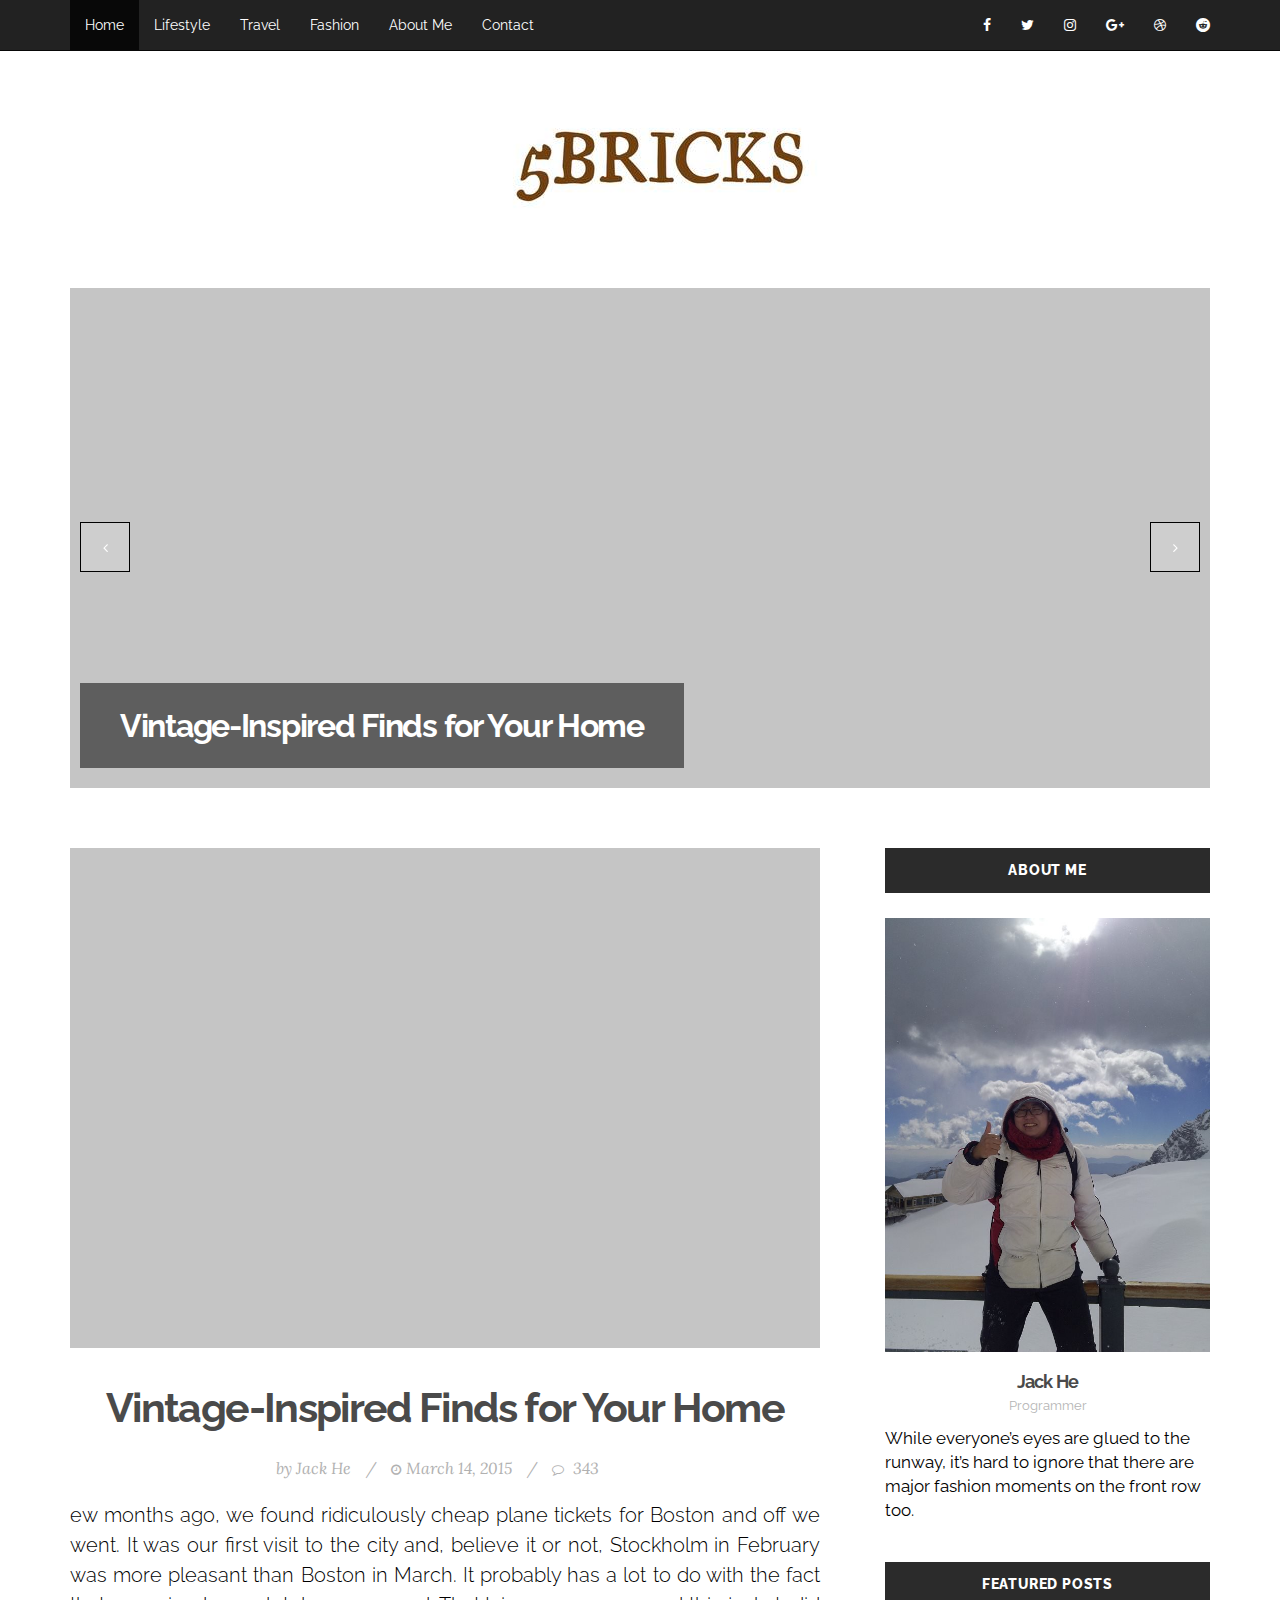
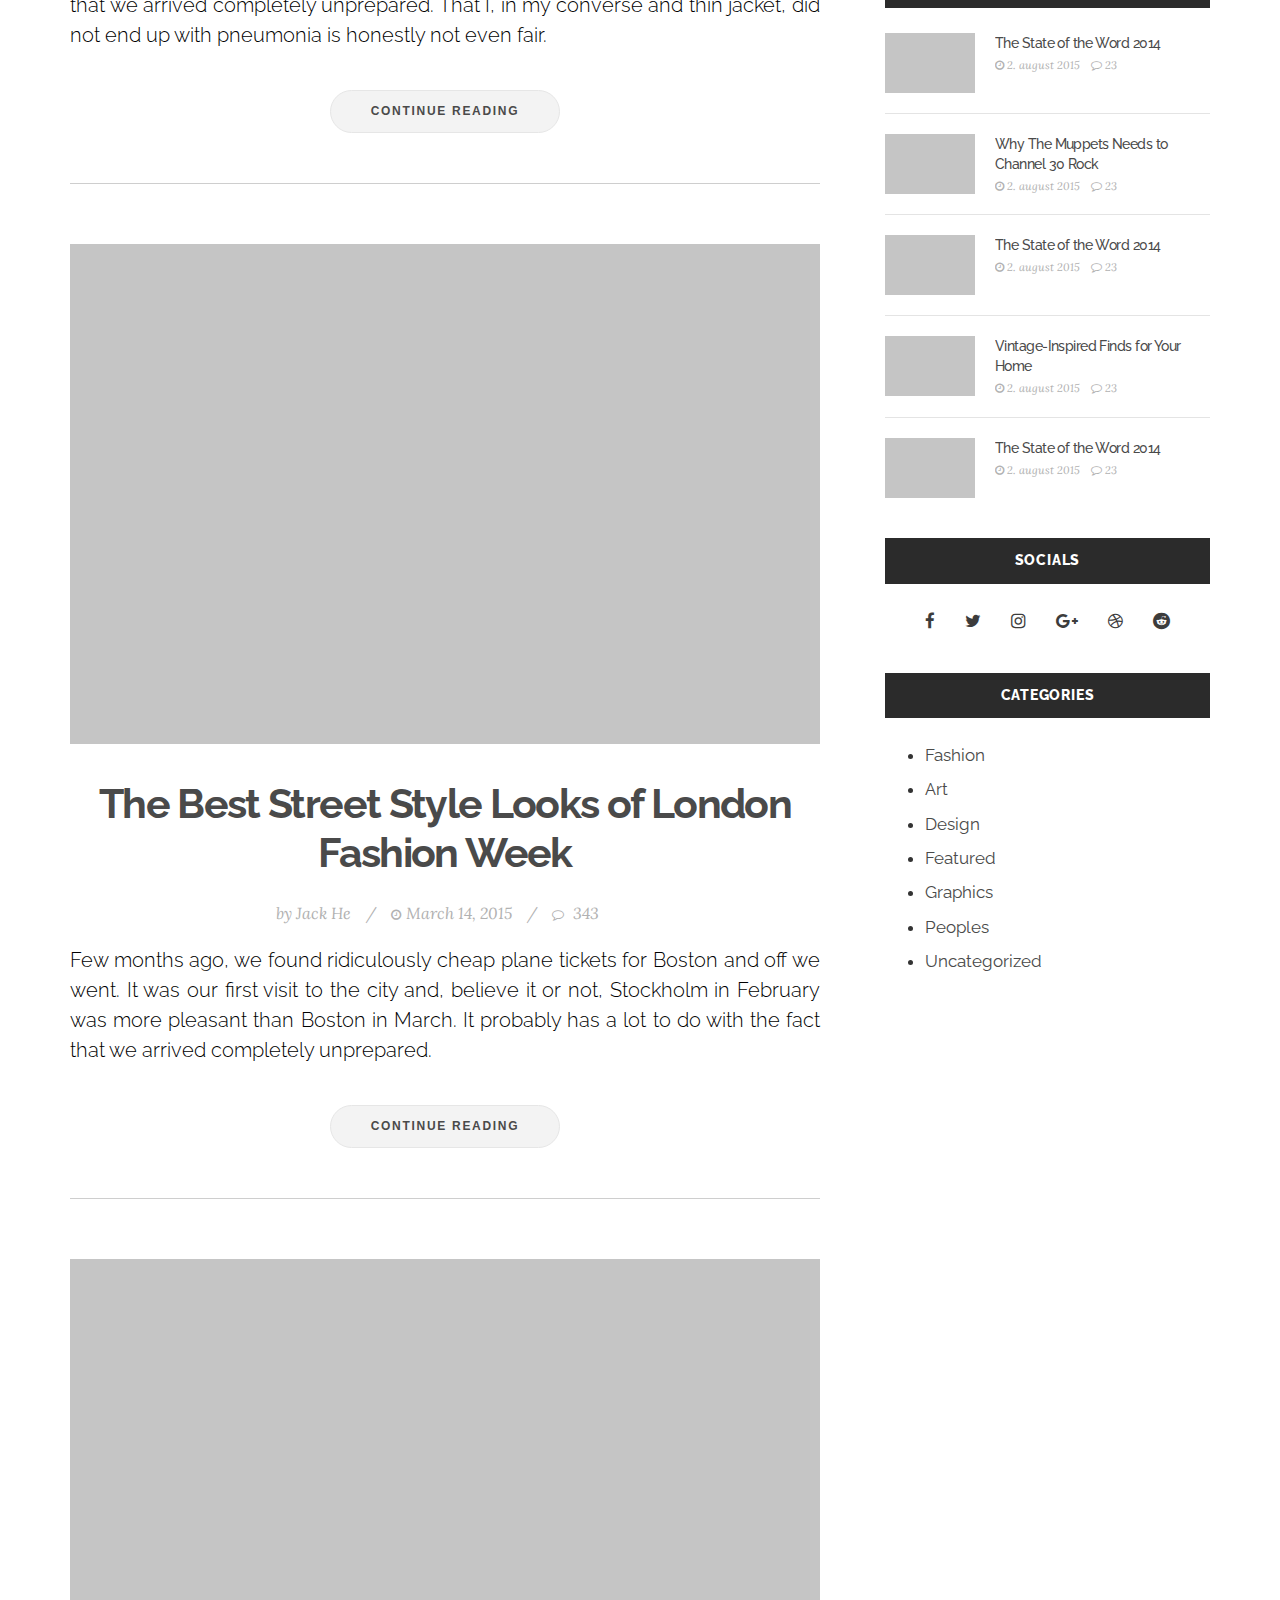
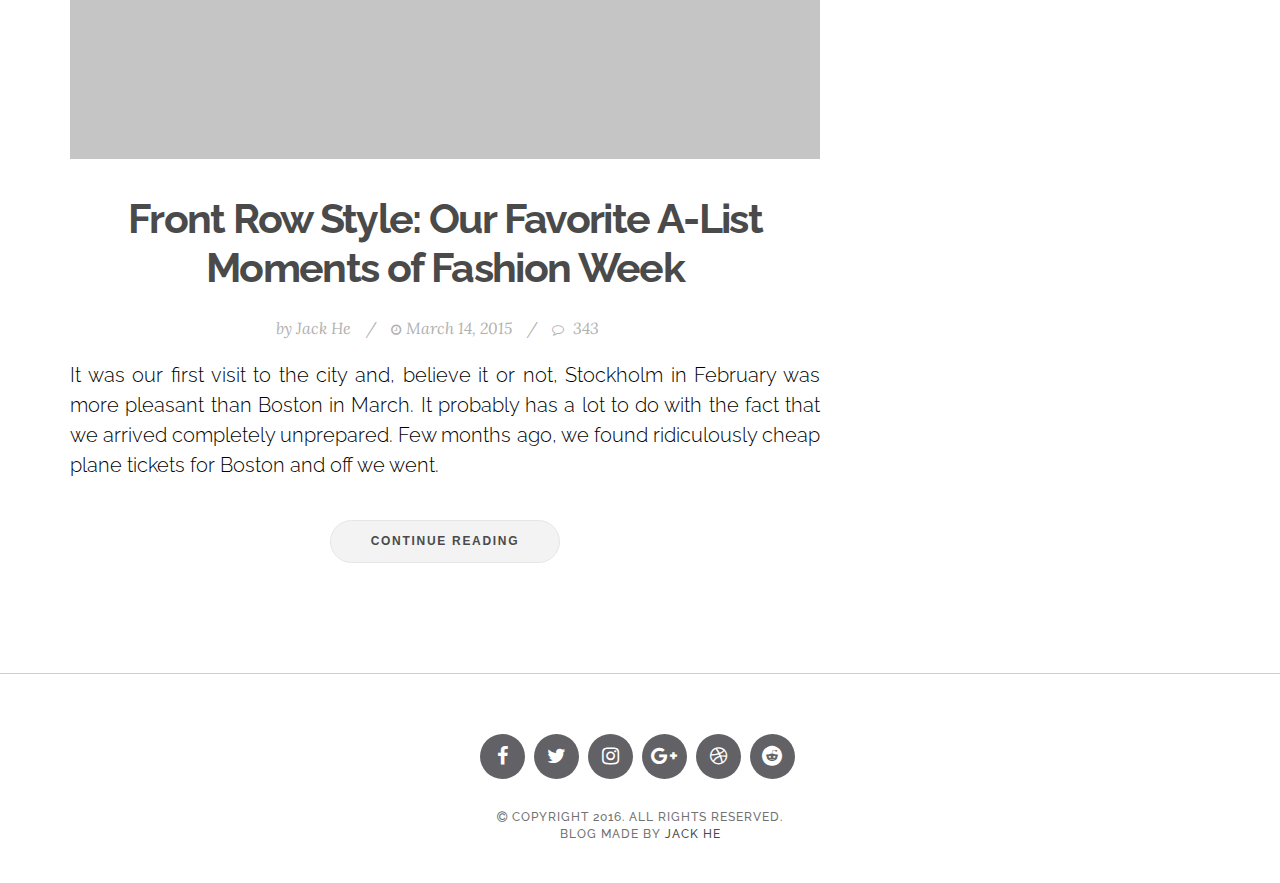
==== commit e2a4a3be: "" ====
--- a/index.html
+++ b/index.html
@@ -73,7 +73,7 @@
 						</div>
 						<div class="blog-post-body">
 							<h2><a href="post.html">Vintage-Inspired Finds for Your Home</a></h2>
-							<div class="post-meta"><span>by <a href="#">Jamie Mooze</a></span>/<span><i class="fa fa-clock-o"></i>March 14, 2015</span>/<span><i class="fa fa-comment-o"></i> <a href="#">343</a></span></div>
+							<div class="post-meta"><span>by <a href="#">Jack He</a></span>/<span><i class="fa fa-clock-o"></i>March 14, 2015</span>/<span><i class="fa fa-comment-o"></i> <a href="#">343</a></span></div>
 							<p>ew months ago, we found ridiculously cheap plane tickets for Boston and off we went. It was our first visit to the city and, believe it or not, Stockholm in February was more pleasant than Boston in March. It probably has a lot to do with the fact that we arrived completely unprepared. That I, in my converse and thin jacket, did not end up with pneumonia is honestly not even fair.</p>
 							<div class="read-more"><a href="#">Continue Reading</a></div>
 						</div>
@@ -85,7 +85,7 @@
 						</div>
 						<div class="blog-post-body">
 							<h2><a href="post.html">The Best Street Style Looks of London Fashion Week</a></h2>
-							<div class="post-meta"><span>by <a href="#">Jamie Mooze</a></span>/<span><i class="fa fa-clock-o"></i>March 14, 2015</span>/<span><i class="fa fa-comment-o"></i> <a href="#">343</a></span></div>
+							<div class="post-meta"><span>by <a href="#">Jack He</a></span>/<span><i class="fa fa-clock-o"></i>March 14, 2015</span>/<span><i class="fa fa-comment-o"></i> <a href="#">343</a></span></div>
 							<p>Few months ago, we found ridiculously cheap plane tickets for Boston and off we went. It was our first visit to the city and, believe it or not, Stockholm in February was more pleasant than Boston in March. It probably has a lot to do with the fact that we arrived completely unprepared.</p>
 							<div class="read-more"><a href="#">Continue Reading</a></div>
 						</div>
@@ -97,7 +97,7 @@
 						</div>
 						<div class="blog-post-body">
 							<h2><a href="post.html">Front Row Style: Our Favorite A-List Moments of Fashion Week</a></h2>
-							<div class="post-meta"><span>by <a href="#">Jamie Mooze</a></span>/<span><i class="fa fa-clock-o"></i>March 14, 2015</span>/<span><i class="fa fa-comment-o"></i> <a href="#">343</a></span></div>
+							<div class="post-meta"><span>by <a href="#">Jack He</a></span>/<span><i class="fa fa-clock-o"></i>March 14, 2015</span>/<span><i class="fa fa-comment-o"></i> <a href="#">343</a></span></div>
 							<p>It was our first visit to the city and, believe it or not, Stockholm in February was more pleasant than Boston in March. It probably has a lot to do with the fact that we arrived completely unprepared. Few months ago, we found ridiculously cheap plane tickets for Boston and off we went.</p>
 							<div class="read-more"><a href="#">Continue Reading</a></div>
 						</div>
@@ -110,8 +110,8 @@
 						<h3 class="sidebar-title">About Me</h3>
 						<div class="widget-container widget-about">
 							<a href="post.html"><img src="images/author.jpg" alt=""></a>
-							<h4>Jamie Mooz</h4>
-							<div class="author-title">Designer</div>
+							<h4>Jack He</h4>
+							<div class="author-title">Programmer</div>
 							<p>While everyone’s eyes are glued to the runway, it’s hard to ignore that there are major fashion moments on the front row too.</p>
 						</div>
 					</div>
@@ -224,8 +224,8 @@
 			</div>
 
 			<div class="footer-bottom">
-				<i class="fa fa-copyright"></i> Copyright 2015. All rights reserved.<br>
-				Theme made by <a href="http://www.moozthemes.com">MOOZ Themes</a>
+				<i class="fa fa-copyright"></i> Copyright 2016. All rights reserved.<br>
+				Blog made by <a href="http://www.moozthemes.com">Jack He</a>
 			</div>
 		</footer>
 
--- a/css/style.css
+++ b/css/style.css
@@ -73,7 +73,7 @@
 	color:#fff;
 }
 header {
-	margin: 130px 0 65px;
+	/*margin: 130px 0 65px;*/
 	text-align: center;
 }
 /*- BX Slaider reset -*/
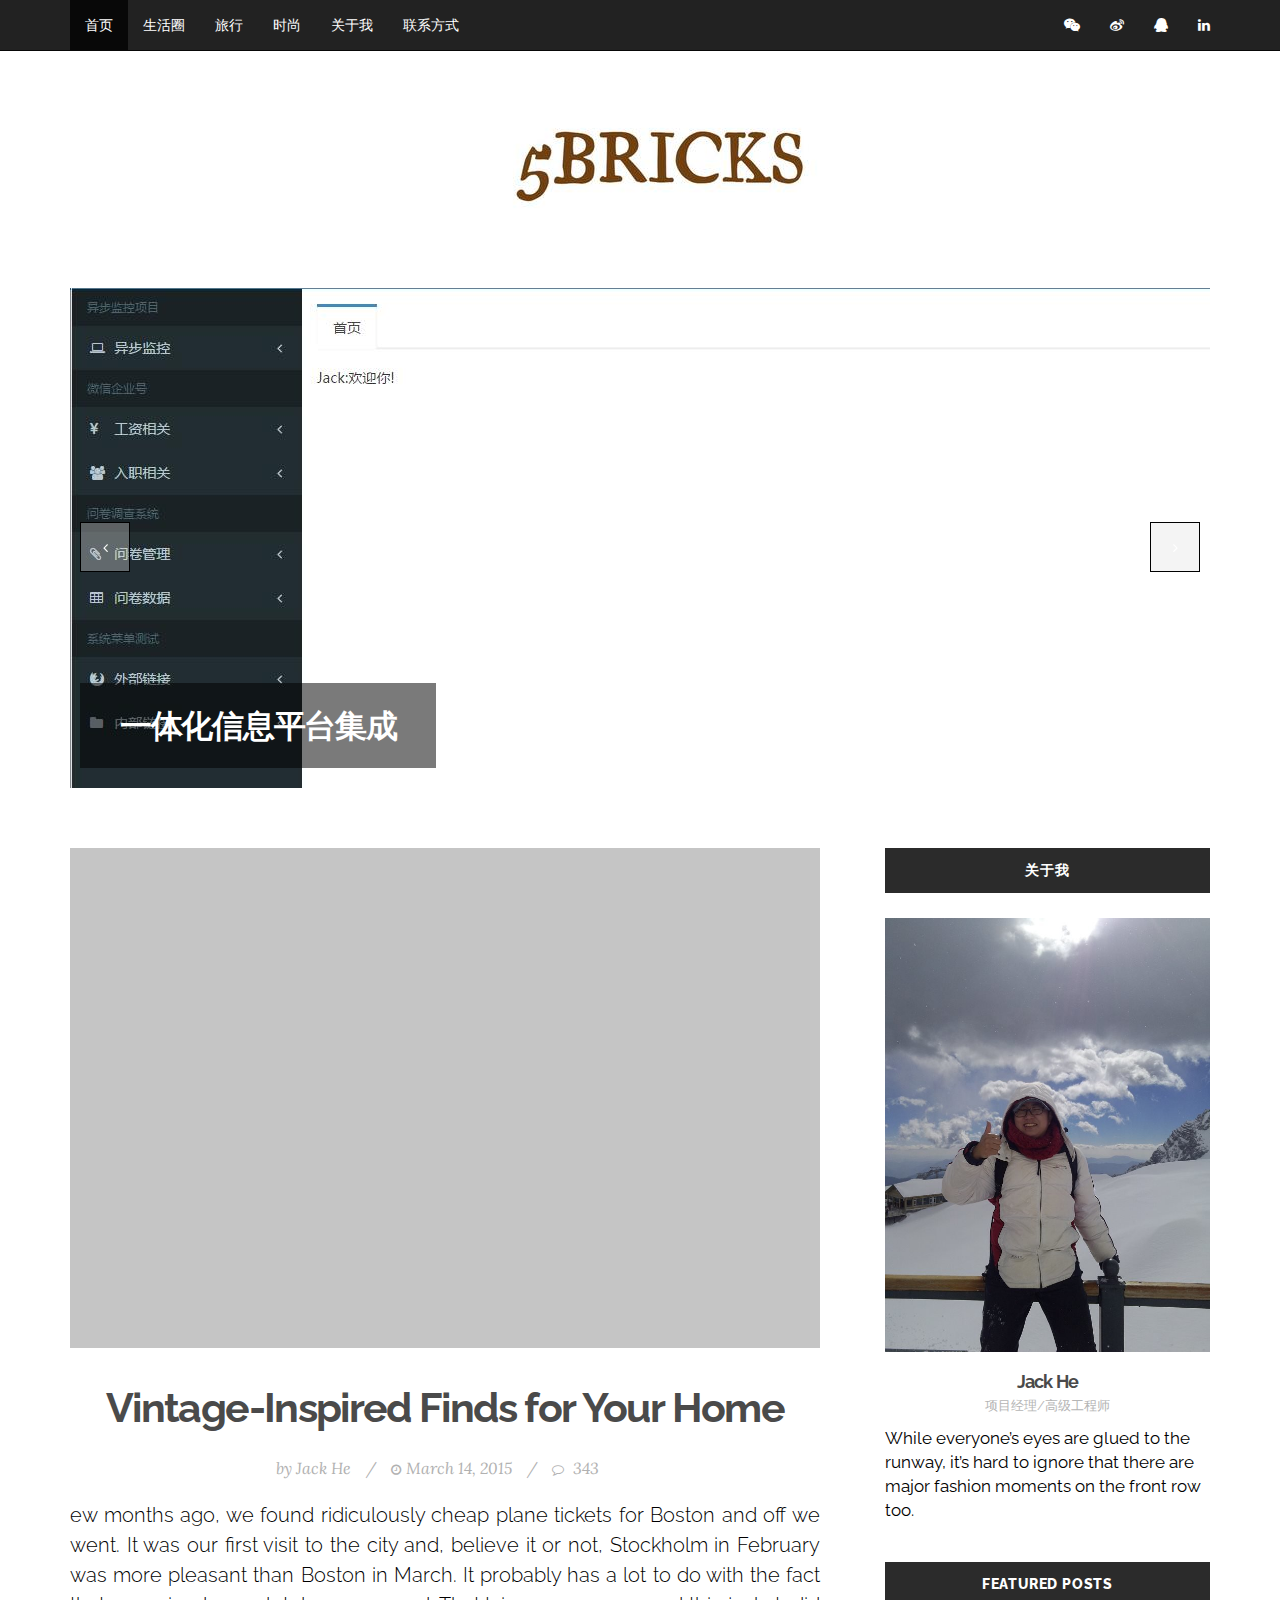
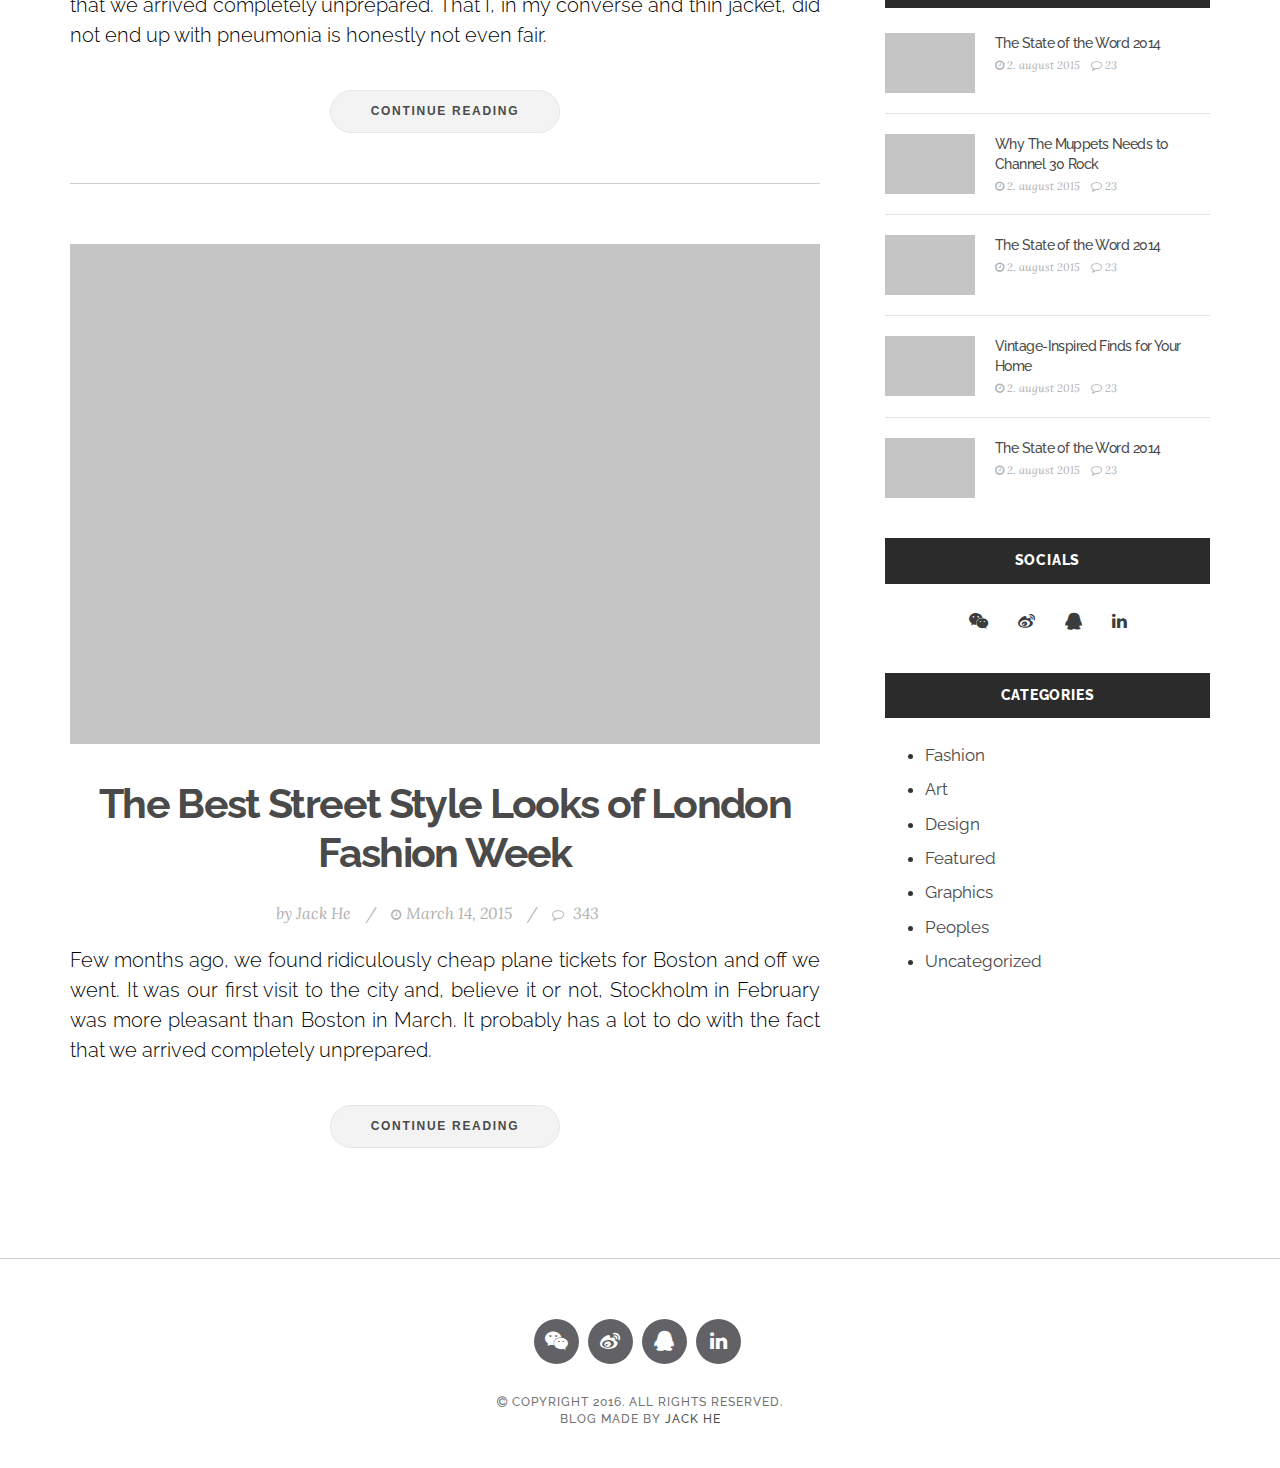
==== commit 346a9dc4: "" ====
--- a/index.html
+++ b/index.html
@@ -8,7 +8,7 @@
 		<meta name="description" content="">
 		<meta name="author" content="">
 		<link rel="icon" href="favicon.ico">
-		<title>五块砖.com</title>
+		<title>5bricks.cn</title>
 
 		<!-- Bootstrap core CSS -->
 		<link href="css/bootstrap.min.css" rel="stylesheet">
@@ -31,21 +31,19 @@
 				</div>
 				<div id="navbar" class="collapse navbar-collapse">
 					<ul class="nav navbar-nav">
-						<li class="active"><a href="index.html">Home</a></li>
-						<li><a href="#about">Lifestyle</a></li>
-						<li><a href="#contact">Travel</a></li>
-						<li><a href="#contact">Fashion</a></li>
-						<li><a href="about.html">About Me</a></li>
-						<li><a href="about.html">Contact</a></li>
+						<li class="active"><a href="index.html">首页</a></li>
+						<li><a href="#about">生活圈</a></li>
+						<li><a href="#contact">旅行</a></li>
+						<li><a href="#contact">时尚</a></li>
+						<li><a href="about.html">关于我</a></li>
+						<li><a href="about.html">联系方式</a></li>
 					</ul>
 
 					<ul class="nav navbar-nav navbar-right">
-						<li><a href="#"><i class="fa fa-facebook"></i></a></li>
-						<li><a href="#"><i class="fa fa-twitter"></i></a></li>
-						<li><a href="#"><i class="fa fa-instagram"></i></a></li>
-						<li><a href="#"><i class="fa fa-google-plus"></i></a></li>
-						<li><a href="#"><i class="fa fa-dribbble"></i></a></li>
-						<li><a href="#"><i class="fa fa-reddit"></i></a></li>
+						<li><a href="#"><i class="fa fa-weixin"></i></a></li>
+						<li><a href="#"><i class="fa fa-weibo"></i></a></li>
+						<li><a href="#"><i class="fa fa-qq"></i></a></li>
+						<li><a href="#"><i class="fa fa-linkedin"></i></a></li>
 					</ul>
 
 				</div>
@@ -59,9 +57,9 @@
 		</header>
 		<section class="main-slider">
 			<ul class="bxslider">
-				<li><div class="slider-item"><img src="images/1140x500-2.jpg" title="Funky roots" /><h2><a href="post.html" title="Vintage-Inspired Finds for Your Home">Vintage-Inspired Finds for Your Home</a></h2></div></li>
-				<li><div class="slider-item"><img src="images/1140x500-1.jpg" title="Funky roots" /><h2><a href="post.html" title="Vintage-Inspired Finds for Your Home">Vintage-Inspired Finds for Your Home</a></h2></div></li>
-				<li><div class="slider-item"><img src="images/1140x500-3.jpg" title="Funky roots" /><h2><a href="post.html" title="Vintage-Inspired Finds for Your Home">Vintage-Inspired Finds for Your Home</a></h2></div></li>
+				<li><div class="slider-item"><img src="images/1140x500-1.jpg" title="" /><h2><a href="#" title="一体化信息平台">一体化信息平台集成</a></h2></div></li>
+				<li><div class="slider-item"><img src="images/1140x500-2.jpg" title="" /><h2><a href="#" title="信息监控平台">系统监控平台</a></h2></div></li>
+				<li><div class="slider-item"><img src="images/1140x500-3.jpg" title="" /><h2><a href="#" title="项目管理">项目管理</a></h2></div></li>
 			</ul>
 		</section>
 		<section>
@@ -69,7 +67,7 @@
 				<div class="col-md-8">
 					<article class="blog-post">
 						<div class="blog-post-image">
-							<a href="post.html"><img src="images/750x500-1.jpg" alt=""></a>
+							<a href="#"><img src="images/750x500-1.jpg" alt=""></a>
 						</div>
 						<div class="blog-post-body">
 							<h2><a href="post.html">Vintage-Inspired Finds for Your Home</a></h2>
@@ -81,7 +79,7 @@
 					<!-- article -->
 					<article class="blog-post">
 						<div class="blog-post-image">
-							<a href="post.html"><img src="images/750x500-2.jpg" alt=""></a>
+							<a href="#"><img src="images/750x500-2.jpg" alt=""></a>
 						</div>
 						<div class="blog-post-body">
 							<h2><a href="post.html">The Best Street Style Looks of London Fashion Week</a></h2>
@@ -90,28 +88,16 @@
 							<div class="read-more"><a href="#">Continue Reading</a></div>
 						</div>
 					</article>
-					<!-- article -->
-					<article class="blog-post">
-						<div class="blog-post-image">
-							<a href="post.html"><img src="images/750x500-3.jpg" alt=""></a>
-						</div>
-						<div class="blog-post-body">
-							<h2><a href="post.html">Front Row Style: Our Favorite A-List Moments of Fashion Week</a></h2>
-							<div class="post-meta"><span>by <a href="#">Jack He</a></span>/<span><i class="fa fa-clock-o"></i>March 14, 2015</span>/<span><i class="fa fa-comment-o"></i> <a href="#">343</a></span></div>
-							<p>It was our first visit to the city and, believe it or not, Stockholm in February was more pleasant than Boston in March. It probably has a lot to do with the fact that we arrived completely unprepared. Few months ago, we found ridiculously cheap plane tickets for Boston and off we went.</p>
-							<div class="read-more"><a href="#">Continue Reading</a></div>
-						</div>
-					</article>
 				</div>
 				<div class="col-md-4 sidebar-gutter">
 					<aside>
 					<!-- sidebar-widget -->
 					<div class="sidebar-widget">
-						<h3 class="sidebar-title">About Me</h3>
+						<h3 class="sidebar-title">关于我</h3>
 						<div class="widget-container widget-about">
 							<a href="post.html"><img src="images/author.jpg" alt=""></a>
 							<h4>Jack He</h4>
-							<div class="author-title">Programmer</div>
+							<div class="author-title">项目经理/高级工程师</div>
 							<p>While everyone’s eyes are glued to the runway, it’s hard to ignore that there are major fashion moments on the front row too.</p>
 						</div>
 					</div>
@@ -181,12 +167,10 @@
 						<h3 class="sidebar-title">Socials</h3>
 						<div class="widget-container">
 							<div class="widget-socials">
-								<a href="#"><i class="fa fa-facebook"></i></a>
-								<a href="#"><i class="fa fa-twitter"></i></a>
-								<a href="#"><i class="fa fa-instagram"></i></a>
-								<a href="#"><i class="fa fa-google-plus"></i></a>
-								<a href="#"><i class="fa fa-dribbble"></i></a>
-								<a href="#"><i class="fa fa-reddit"></i></a>
+								<a href="#"><i class="fa fa-weixin"></i></a>
+								<a href="#"><i class="fa fa-weibo"></i></a>
+								<a href="#"><i class="fa fa-qq"></i></a>
+								<a href="#"><i class="fa fa-linkedin"></i></a>
 							</div>
 						</div>
 					</div>
@@ -215,12 +199,10 @@
 		<footer class="footer">
 
 			<div class="footer-socials">
-				<a href="#"><i class="fa fa-facebook"></i></a>
-				<a href="#"><i class="fa fa-twitter"></i></a>
-				<a href="#"><i class="fa fa-instagram"></i></a>
-				<a href="#"><i class="fa fa-google-plus"></i></a>
-				<a href="#"><i class="fa fa-dribbble"></i></a>
-				<a href="#"><i class="fa fa-reddit"></i></a>
+				<a href="#"><i class="fa fa-weixin"></i></a>
+				<a href="#"><i class="fa fa-weibo"></i></a>
+				<a href="#"><i class="fa fa-qq"></i></a>
+				<a href="#"><i class="fa fa-linkedin"></i></a>
 			</div>
 
 			<div class="footer-bottom">
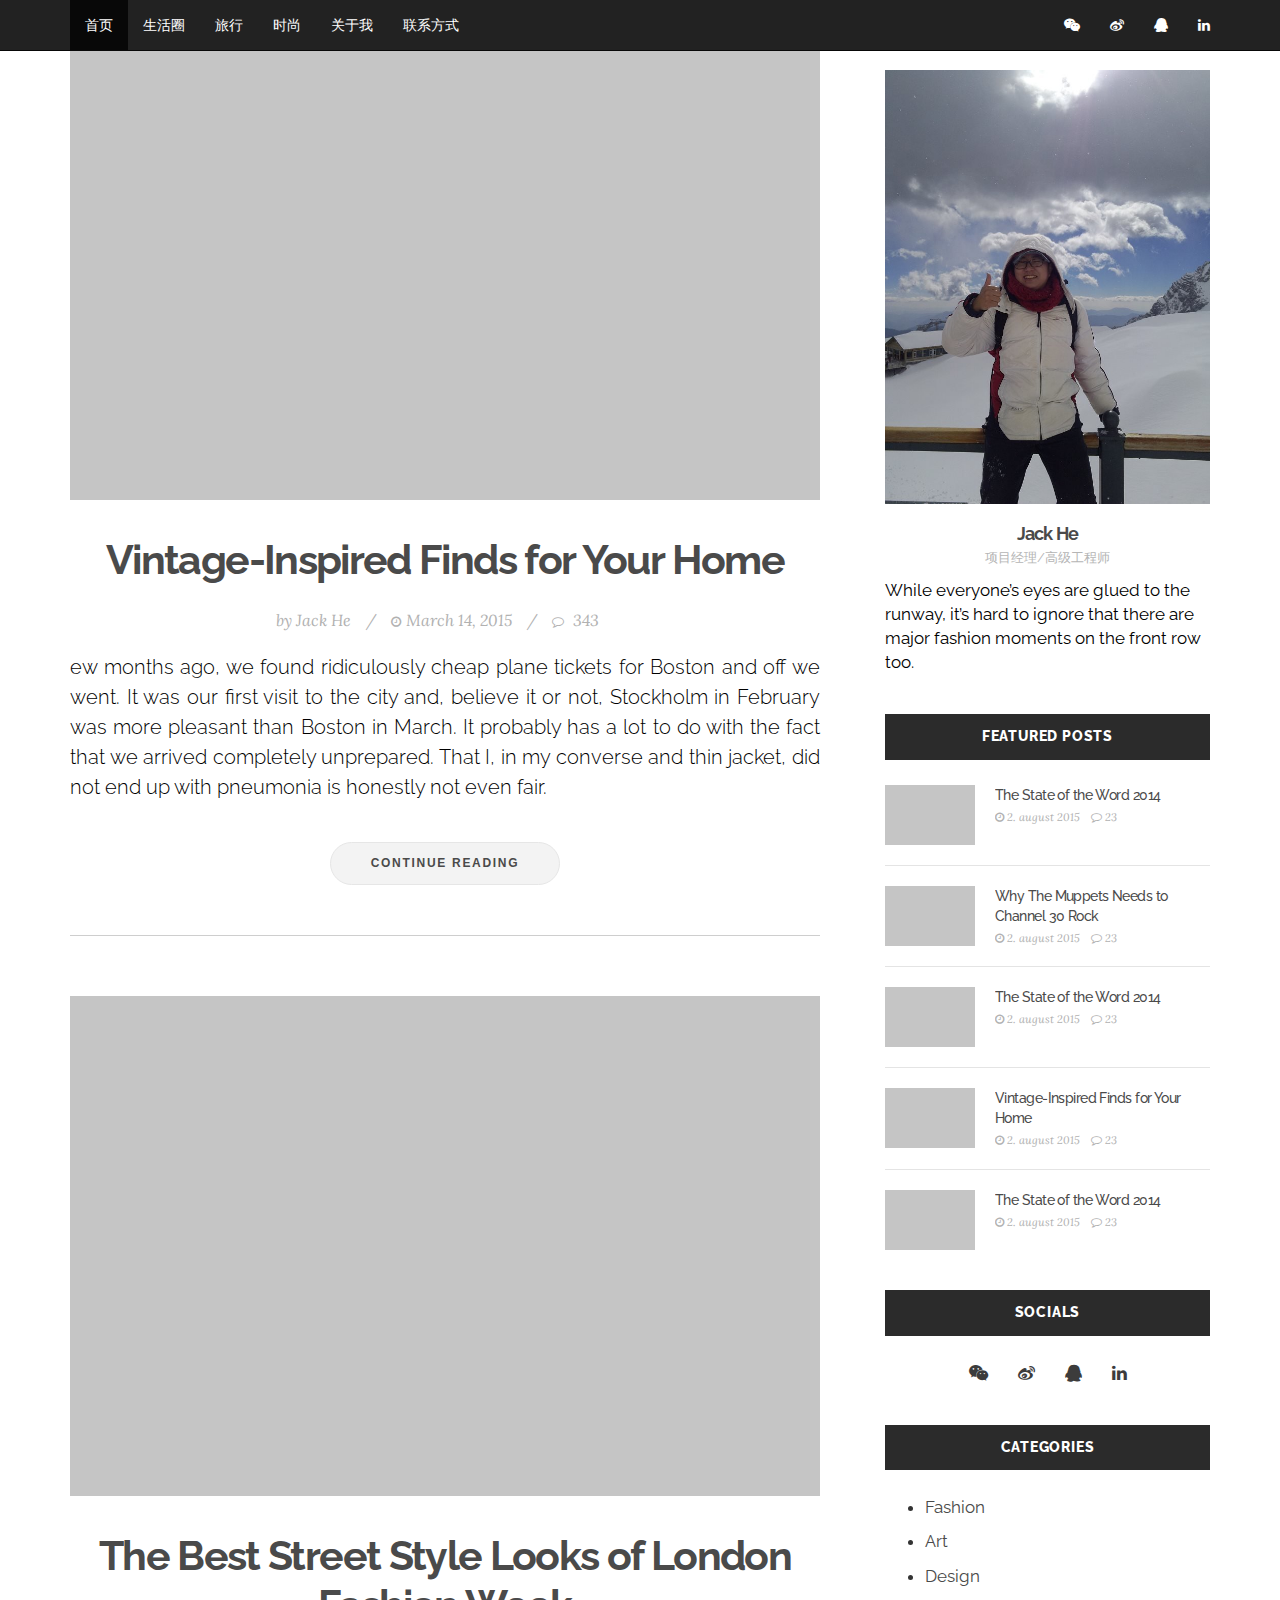
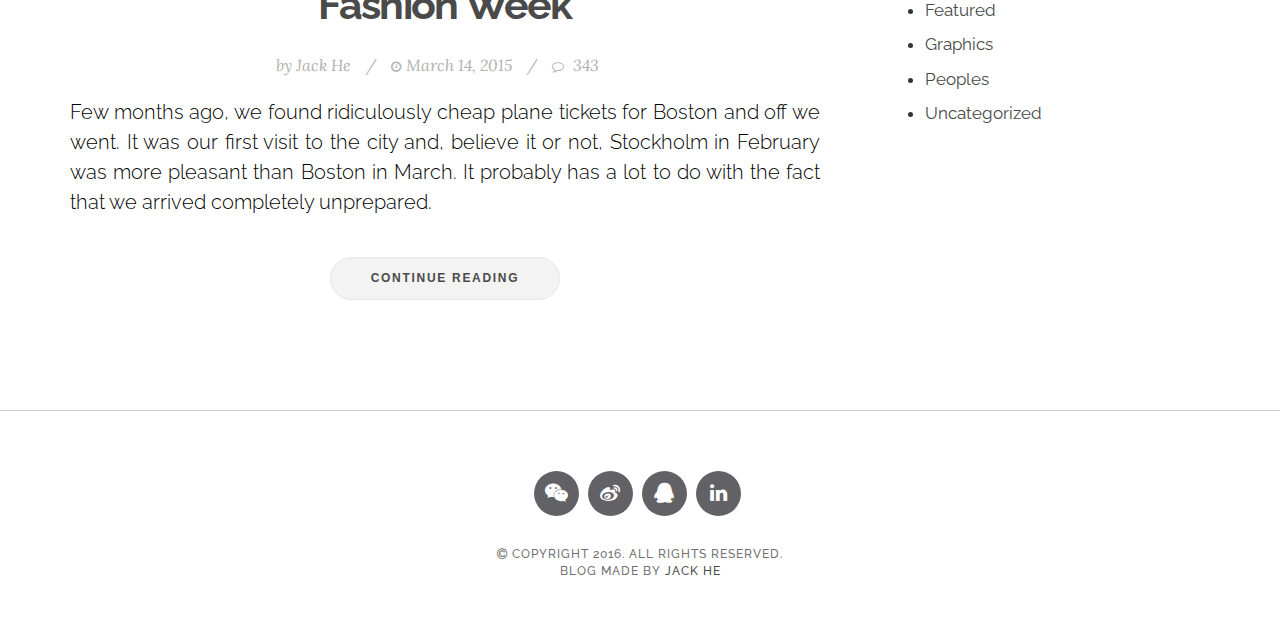
==== commit e7647cff: "" ====
--- a/index.html
+++ b/index.html
@@ -52,8 +52,8 @@
 		</nav>
 
 		<div class="container">
-		<header>
-			<a href="index.html"><img src="images/logo.png"></a>
+		<!--<header>
+		<a href="index.html"><img src="images/logo.png"></a>
 		</header>
 		<section class="main-slider">
 			<ul class="bxslider">
@@ -61,7 +61,7 @@
 				<li><div class="slider-item"><img src="images/1140x500-2.jpg" title="" /><h2><a href="#" title="信息监控平台">系统监控平台</a></h2></div></li>
 				<li><div class="slider-item"><img src="images/1140x500-3.jpg" title="" /><h2><a href="#" title="项目管理">项目管理</a></h2></div></li>
 			</ul>
-		</section>
+		</section>-->
 		<section>
 			<div class="row">
 				<div class="col-md-8">
--- a/css/style.css
+++ b/css/style.css
@@ -105,6 +105,7 @@
 	background-color: rgba(223, 223, 223, 0.34);
 }
 .bx-wrapper .bx-controls-direction a {
+	background:#000;
 	position: absolute;
 	top: 50%;
 	margin-top: -16px;
